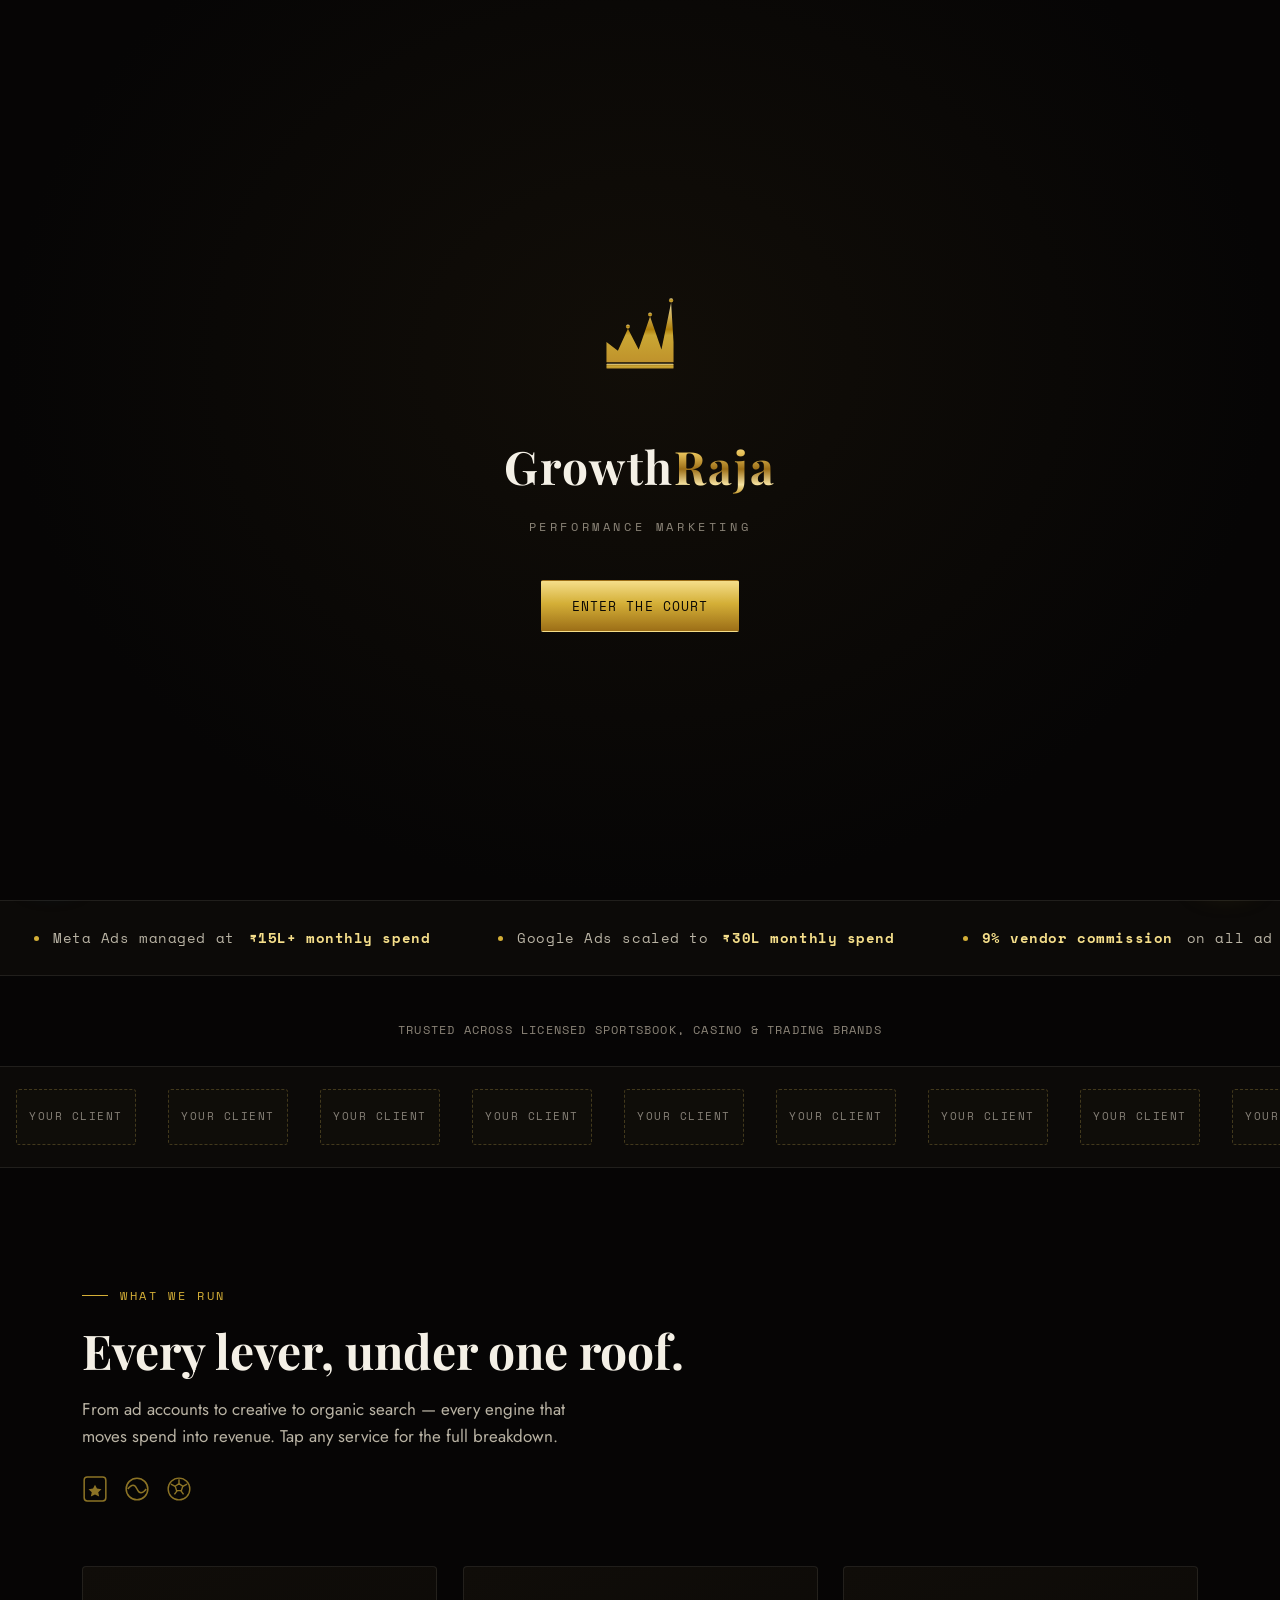
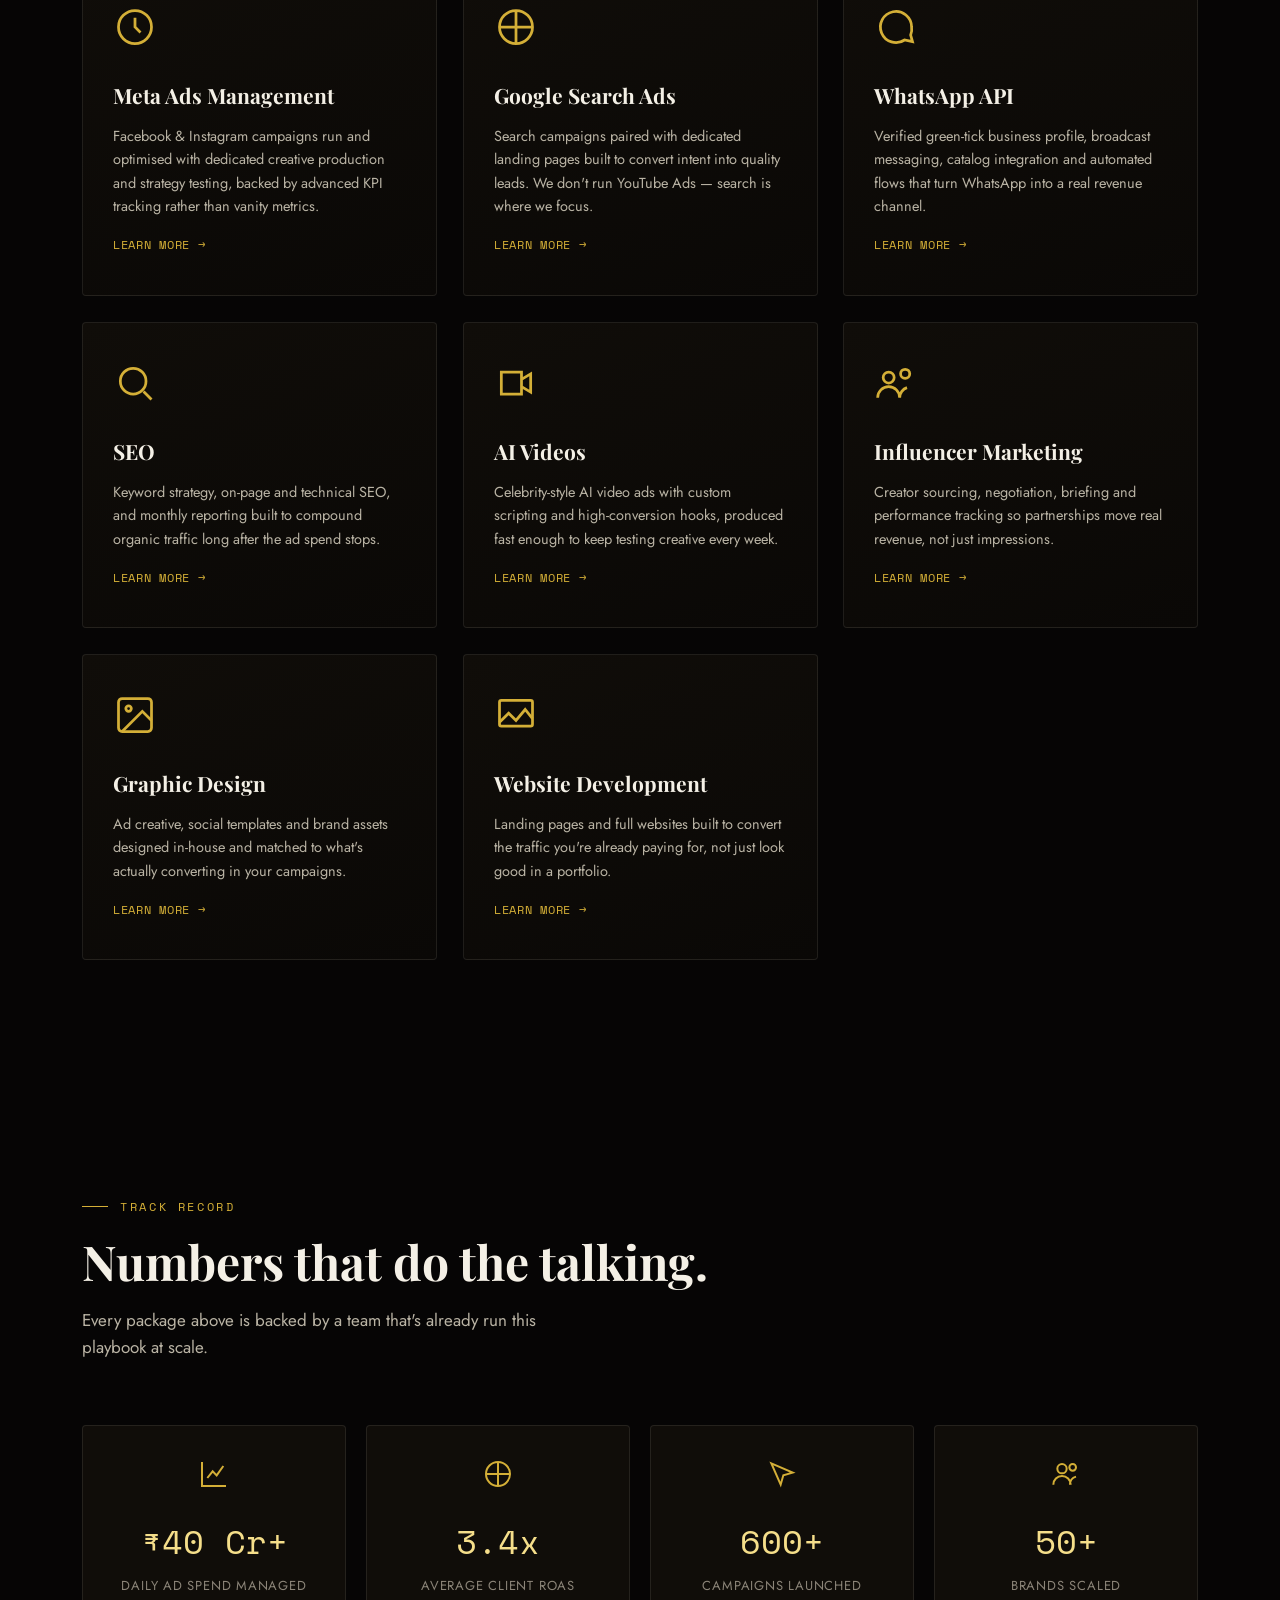
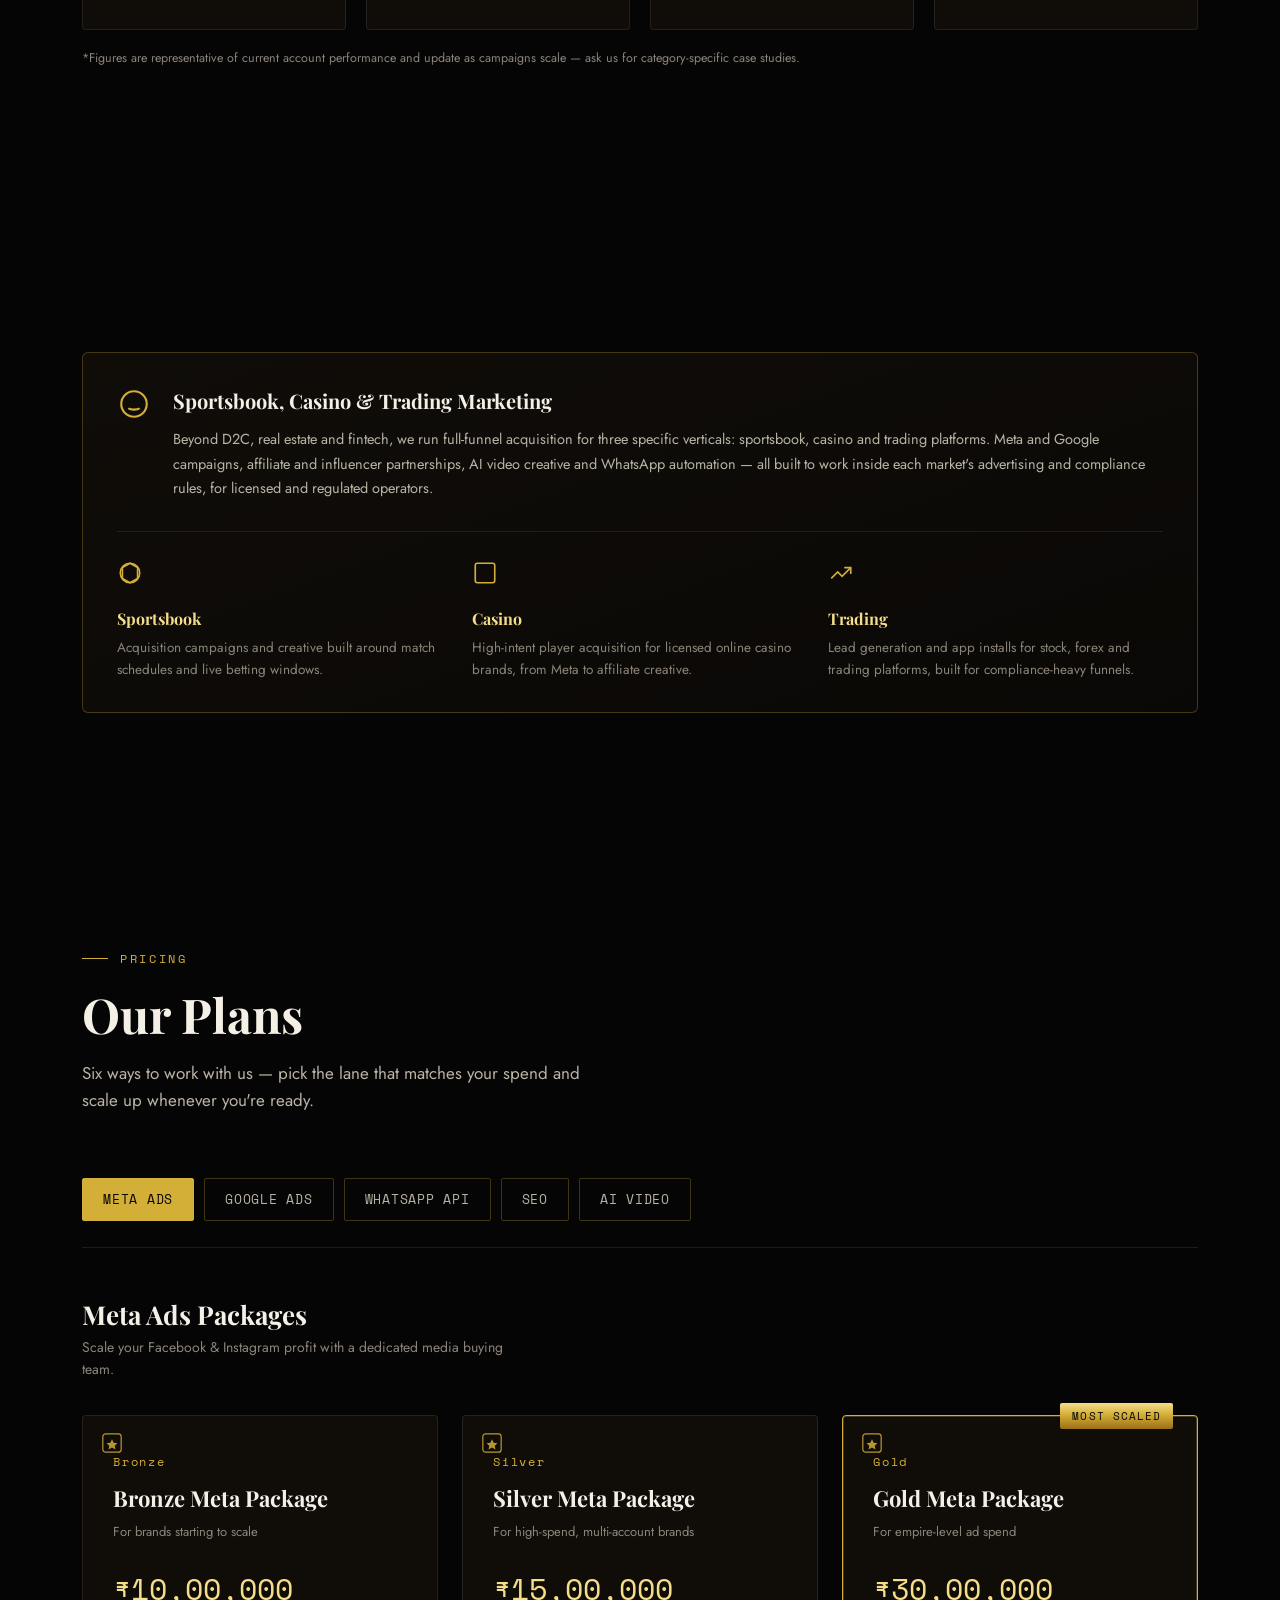
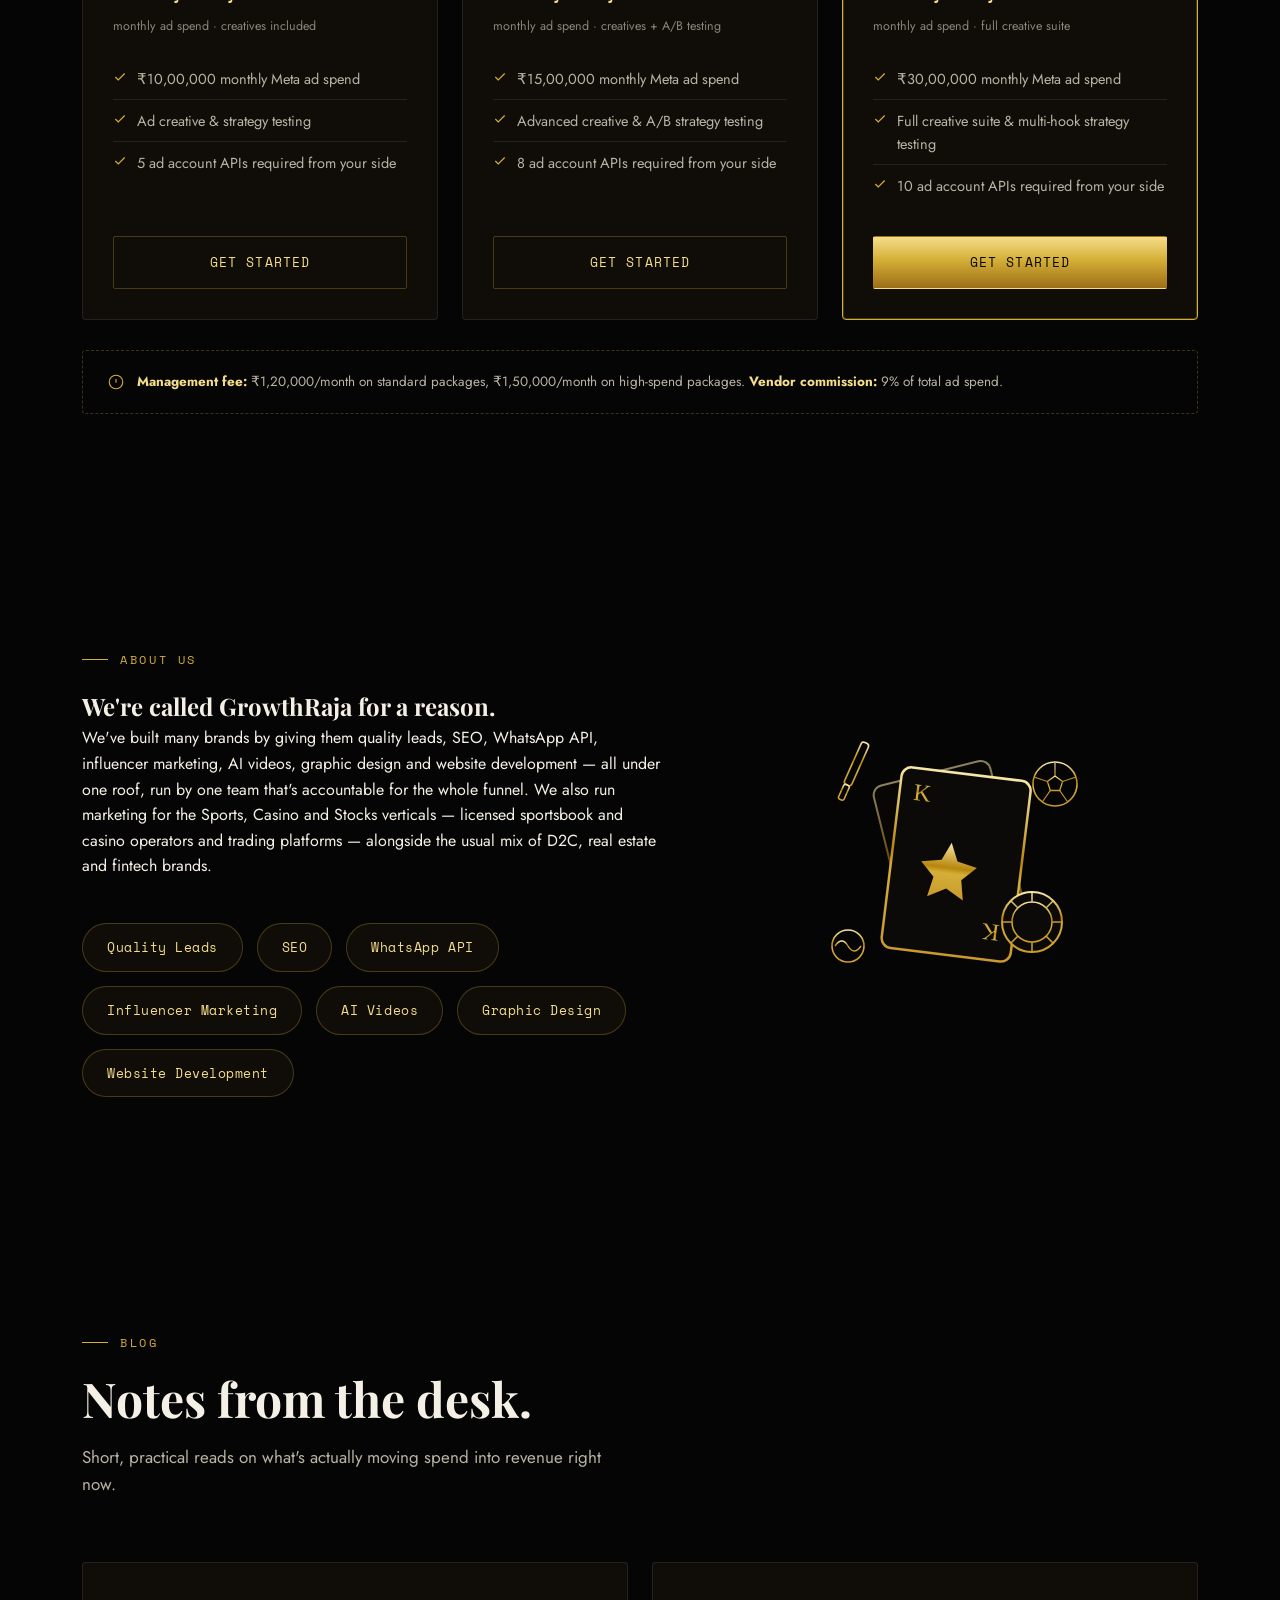
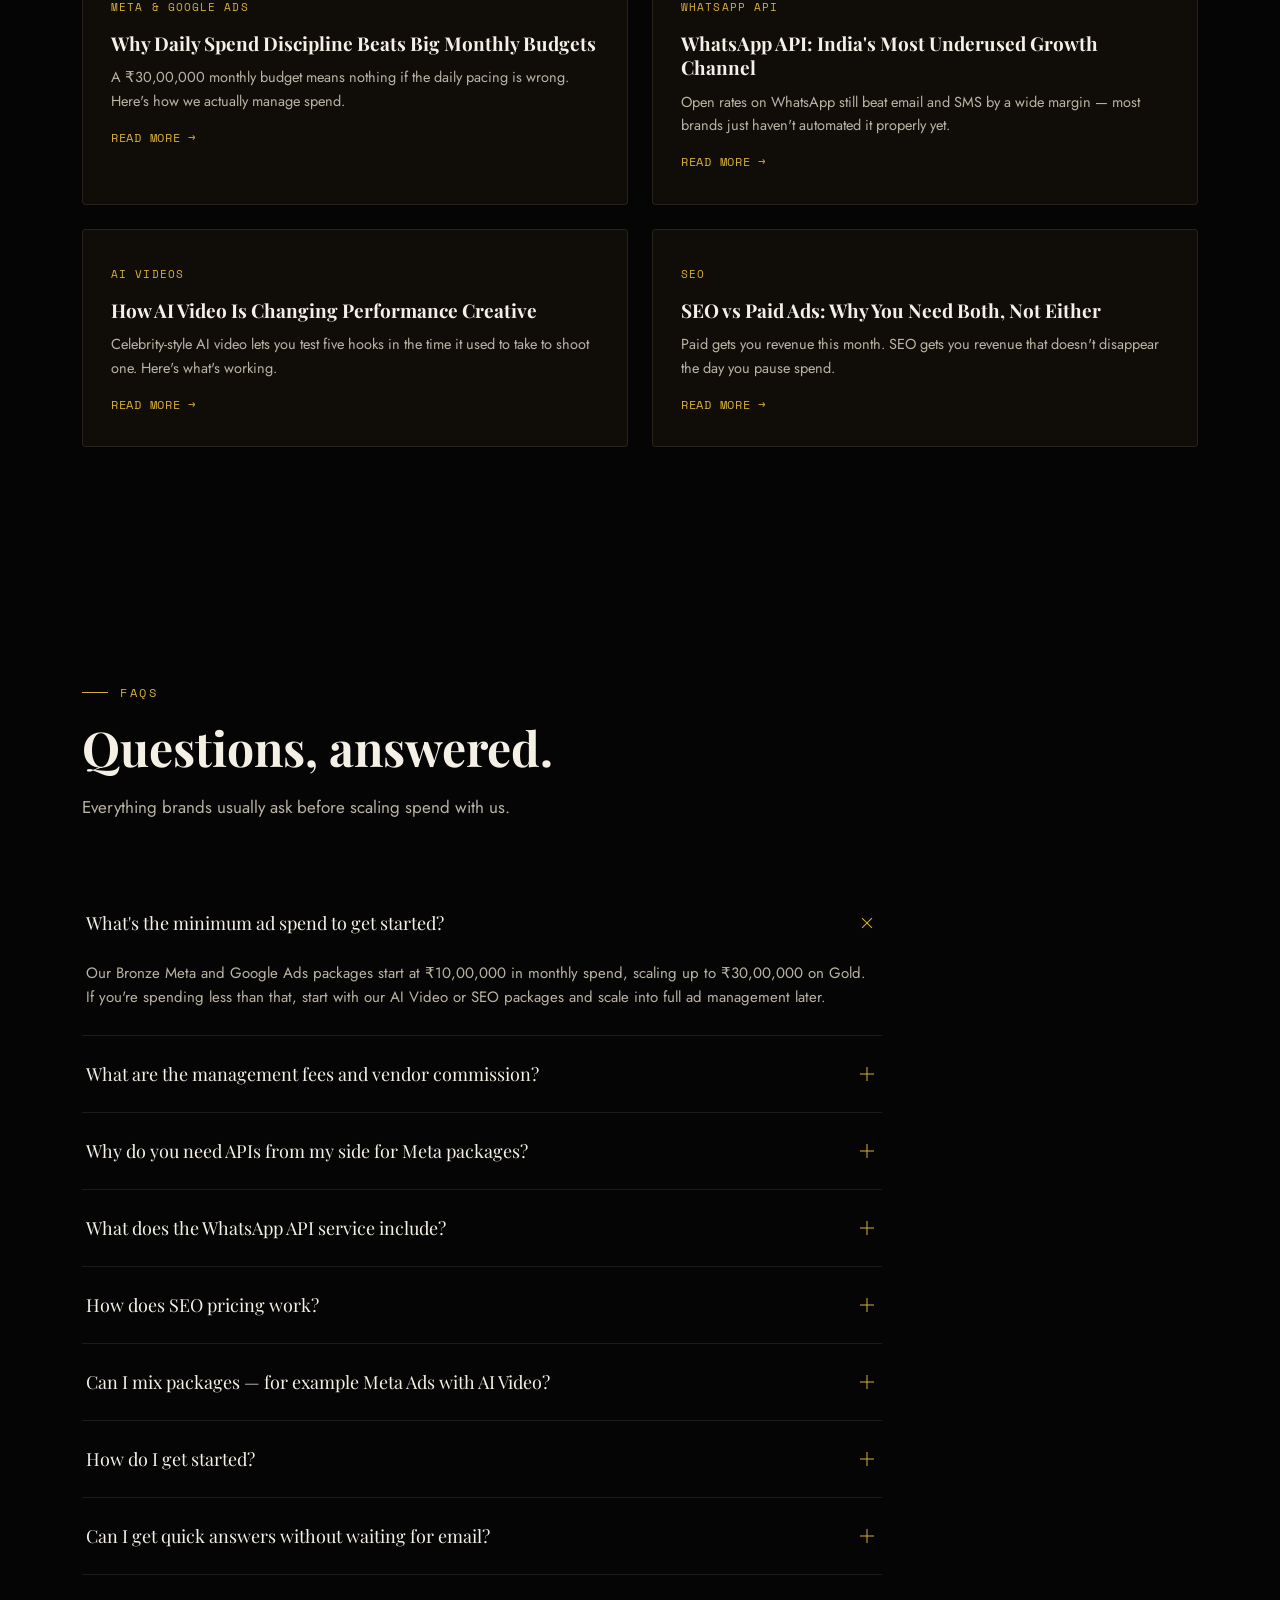
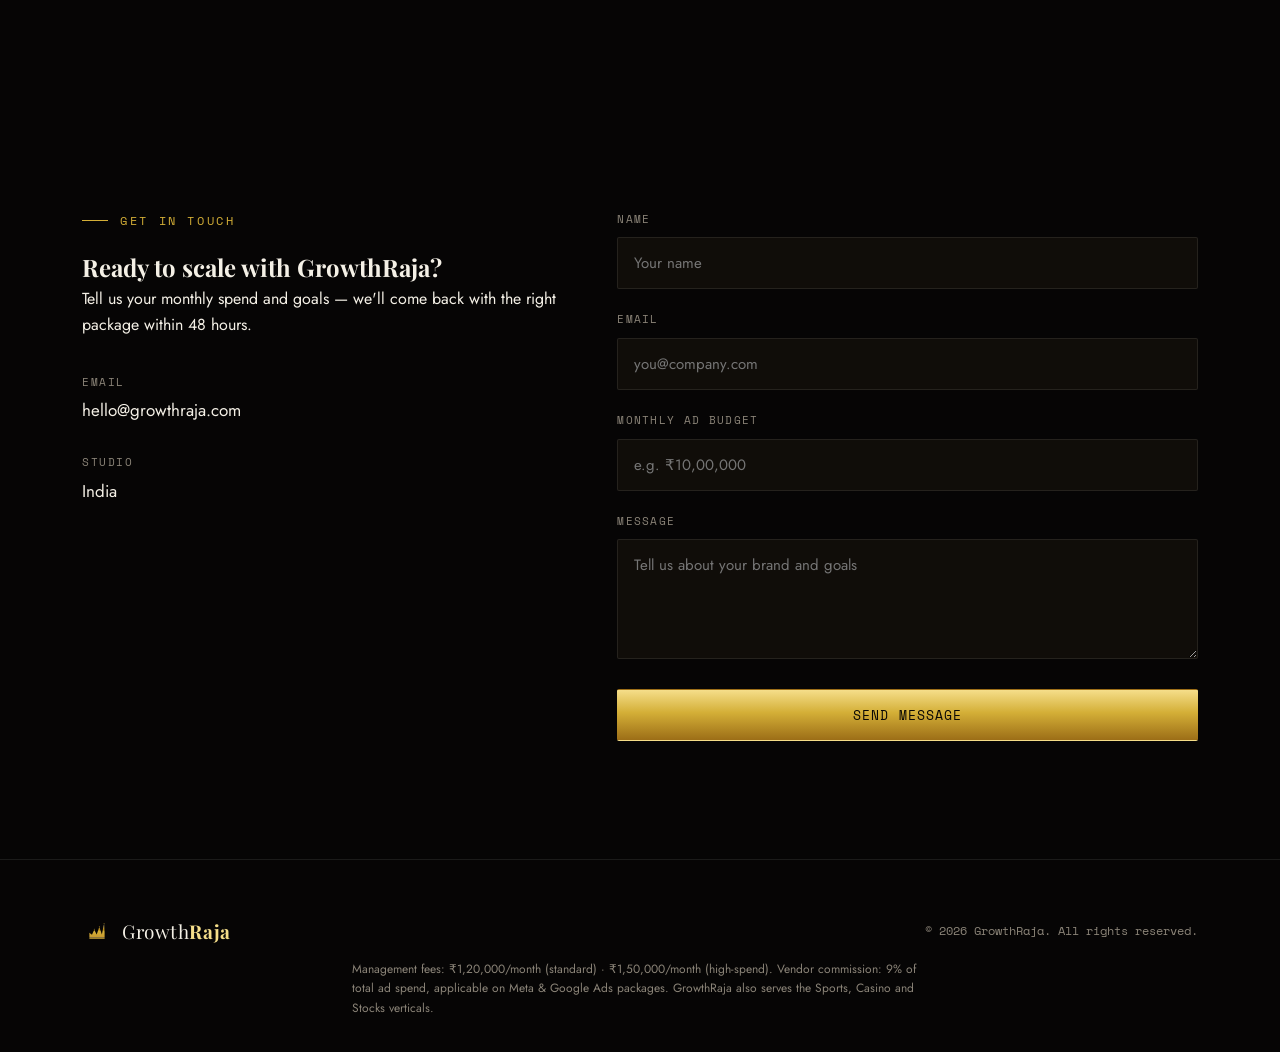
==== index.html @ 9c6a8aa7 "Add files via upload" ====
<!DOCTYPE html>
<html lang="en">
<head>
<meta charset="UTF-8">
<meta name="viewport" content="width=device-width, initial-scale=1.0">
<title>GrowthRaja — Performance Marketing for Sportsbook, Casino &amp; Trading Brands</title>
<meta name="description" content="GrowthRaja — Meta Ads, Google Ads, SEO, WhatsApp API, influencer marketing and AI video for sportsbook, casino and trading brands, built to scale spend into profit.">
<meta name="keywords" content="sportsbook marketing, casino marketing, trading platform marketing, iGaming marketing agency, Sports marketing, Casino marketing, Stocks marketing, Meta Ads, Google Ads, performance marketing agency">
<link rel="icon" href="logo.svg" type="image/svg+xml">
<link rel="stylesheet" href="style.css">
</head>
<body class="locked">

<!-- ============================ Entrance overlay ============================ -->
<div id="entrance" tabindex="-1">
  <svg class="ent-logo" viewBox="0 0 1260 1260" xmlns="http://www.w3.org/2000/svg">
    <defs>
      <linearGradient id="eGrad" x1="0%" y1="0%" x2="0%" y2="100%">
        <stop offset="0%" stop-color="#F7E7A6"/><stop offset="45%" stop-color="#B8860B"/>
        <stop offset="55%" stop-color="#D4AF37"/><stop offset="100%" stop-color="#C99A2E"/>
      </linearGradient>
    </defs>
    <g fill="url(#eGrad)" transform="translate(630 630) scale(1.28) translate(-630 -630)">
          <path d="M 380 840 L 380 690 L 465 755 L 540 590 L 620 745 L 705 500 L 790 745 L 862 395 L 880 690 L 880 840 Z"/>
          <rect x="380" y="852" width="500" height="36" rx="5"/>
          <circle cx="540" cy="575" r="15"/><circle cx="705" cy="485" r="15"/><circle cx="862" cy="380" r="16"/>
        </g>
  </svg>
  <h1>Growth<span class="gold-text">Raja</span></h1>
  <p class="ent-sub">Performance Marketing</p>
  <button id="enter-btn" class="btn btn-solid">Enter the Court</button>
</div>

<!-- ================================= Header ================================= -->
<header class="site-header">
  <div class="container nav-row">
    <a href="#top" class="brand">
      <svg viewBox="0 0 1260 1260" xmlns="http://www.w3.org/2000/svg" aria-hidden="true">
        <defs>
          <linearGradient id="navGrad" x1="0%" y1="0%" x2="0%" y2="100%">
            <stop offset="0%" stop-color="#F7E7A6"/><stop offset="45%" stop-color="#B8860B"/>
            <stop offset="55%" stop-color="#D4AF37"/><stop offset="100%" stop-color="#C99A2E"/>
          </linearGradient>
        </defs>
        <circle cx="630" cy="630" r="600" fill="none" stroke="url(#navGrad)" stroke-width="20"/>
        <g fill="url(#navGrad)" transform="translate(630 630) scale(1.28) translate(-630 -630)">
          <path d="M 380 840 L 380 690 L 465 755 L 540 590 L 620 745 L 705 500 L 790 745 L 862 395 L 880 690 L 880 840 Z"/>
          <rect x="380" y="852" width="500" height="36" rx="5"/>
          <circle cx="540" cy="575" r="15"/><circle cx="705" cy="485" r="15"/><circle cx="862" cy="380" r="16"/>
        </g>
      </svg>
      <span class="brand-text">Growth<b>Raja</b></span>
    </a>

    <nav id="navLinks" class="nav-links">
      <a href="#services">Services</a>
      <a href="#sportsbook">Sportsbook</a>
      <a href="#casino">Casino</a>
      <a href="#trading">Trading</a>
      <a href="#results">Results</a>
      <a href="#plans">Our Plans</a>
      <a href="#about">About</a>
      <a href="blog.html">Blog</a>
      <a href="#faqs">FAQs</a>
      <a href="#contact" class="btn">Get In Touch</a>
    </nav>

    <button id="navToggle" class="nav-toggle" aria-label="Toggle menu" aria-expanded="false">
      <span></span><span></span><span></span>
    </button>
  </div>
</header>

<main id="top">

  <!-- ================================== Hero ================================== -->
  <section class="hero">
    <div class="hero-deco" aria-hidden="true">
      <svg class="deco-icon d1" viewBox="0 0 60 84" fill="none" stroke="currentColor" stroke-width="1.4">
        <rect x="1" y="1" width="58" height="82" rx="6"/>
        <text x="9" y="20" font-family="Georgia, serif" font-size="14" fill="currentColor" stroke="none">K</text>
        <path d="M30 34 L34 42 L42 44 L36 50 L38 58 L30 54 L22 58 L24 50 L18 44 L26 42 Z" fill="currentColor" stroke="none"/>
        <text x="42" y="78" font-family="Georgia, serif" font-size="14" fill="currentColor" stroke="none" transform="rotate(180 46 71)">K</text>
      </svg>
      <svg class="deco-icon d2" viewBox="0 0 60 60" fill="none" stroke="currentColor" stroke-width="1.4">
        <circle cx="30" cy="30" r="27"/>
        <circle cx="30" cy="30" r="19"/>
        <path d="M30 3v8M30 49v8M57 30h-8M11 30H3M49.4 10.6l-5.6 5.6M16.2 43.8l-5.6 5.6M49.4 49.4l-5.6-5.6M16.2 16.2l-5.6-5.6"/>
      </svg>
      <svg class="deco-icon d3" viewBox="0 0 40 40" fill="none" stroke="currentColor" stroke-width="1.4">
        <circle cx="20" cy="20" r="17"/>
        <path d="M20 12l6.9 5-2.6 8h-8.6l-2.6-8z"/>
        <path d="M20 12V4M26.9 17l7.4-3.8M23.3 25l4.6 6.7M16.7 25l-4.6 6.7M13.1 17l-7.4-3.8"/>
      </svg>
      <svg class="deco-icon d4" viewBox="0 0 70 40" fill="none" stroke="currentColor" stroke-width="1.4">
        <path d="M6 34C20 10 40 6 62 8" stroke-linecap="round"/>
        <rect x="55" y="3" width="8" height="10" rx="2" transform="rotate(25 59 8)"/>
        <circle cx="10" cy="33" r="4"/>
      </svg>
      <svg class="deco-icon d5" viewBox="0 0 60 84" fill="none" stroke="currentColor" stroke-width="1.4">
        <rect x="1" y="1" width="58" height="82" rx="6" transform="rotate(-8 30 42)"/>
        <path d="M30 30 L34 38 L42 40 L36 46 L38 54 L30 50 L22 54 L24 46 L18 40 L26 38 Z" fill="currentColor" stroke="none" transform="rotate(-8 30 42)"/>
      </svg>
    </div>
    <div class="container hero-grid">
      <div>
        <p class="eyebrow">Performance Marketing Agency</p>
        <h1>Turn ad spend into an <span class="gold-text">empire.</span></h1>
        <p class="lede">GrowthRaja runs Meta and Google Ads at serious budgets with dedicated creative and strategy testing, backs every campaign with advanced KPIs, and delivers quality leads that increase revenue dramatically.</p>
        <div class="hero-cta">
          <a href="#plans" class="btn btn-solid">See Our Plans</a>
          <a href="#contact" class="btn">Talk To Us</a>
        </div>
        <div class="hero-stats">
          <div class="stat"><b>₹40 Cr+</b><span>Daily Spend Managed</span></div>
          <div class="stat"><b>9%</b><span>Vendor Commission</span></div>
          <div class="stat"><b>48h</b><span>Reply Guarantee</span></div>
        </div>
      </div>
      <div class="hero-emblem">
        <svg viewBox="0 0 1260 1260" xmlns="http://www.w3.org/2000/svg" aria-hidden="true">
          <defs>
            <linearGradient id="heroGrad" x1="0%" y1="0%" x2="0%" y2="100%">
              <stop offset="0%" stop-color="#F7E7A6"/><stop offset="45%" stop-color="#B8860B"/>
              <stop offset="55%" stop-color="#D4AF37"/><stop offset="100%" stop-color="#C99A2E"/>
            </linearGradient>
          </defs>
          <circle cx="630" cy="630" r="600" fill="none" stroke="url(#heroGrad)" stroke-width="8"/>
          <circle cx="630" cy="630" r="500" fill="none" stroke="url(#heroGrad)" stroke-width="2" opacity=".5"/>
        </svg>
        <div class="crown-fixed">
          <svg viewBox="0 0 260 170" xmlns="http://www.w3.org/2000/svg" aria-hidden="true">
            <defs>
              <linearGradient id="crownFixed" x1="0%" y1="0%" x2="0%" y2="100%">
                <stop offset="0%" stop-color="#F7E7A6"/><stop offset="45%" stop-color="#B8860B"/>
                <stop offset="55%" stop-color="#D4AF37"/><stop offset="100%" stop-color="#C99A2E"/>
              </linearGradient>
            </defs>
            <g fill="url(#crownFixed)" transform="translate(630 630) scale(1.28) translate(-630 -630)">
          <path d="M 380 840 L 380 690 L 465 755 L 540 590 L 620 745 L 705 500 L 790 745 L 862 395 L 880 690 L 880 840 Z"/>
          <rect x="380" y="852" width="500" height="36" rx="5"/>
          <circle cx="540" cy="575" r="15"/><circle cx="705" cy="485" r="15"/><circle cx="862" cy="380" r="16"/>
        </g>
          </svg>
        </div>
      </div>
    </div>
  </section>

  <!-- ================================= Ticker ================================= -->
  <div class="ticker-wrap">
    <div class="ticker" id="tickerTrack">
      <span class="ticker-item"><span class="dot"></span>Meta Ads managed at <b>₹15L+ monthly spend</b></span>
      <span class="ticker-item"><span class="dot"></span>Google Ads scaled to <b>₹30L monthly spend</b></span>
      <span class="ticker-item"><span class="dot"></span><b>9% vendor commission</b> on all ad spend</span>
      <span class="ticker-item"><span class="dot"></span><b>WhatsApp API</b> flows that sell while you sleep</span>
      <span class="ticker-item"><span class="dot"></span><b>SEO</b> that puts you on page one</span>
      <span class="ticker-item"><span class="dot"></span>Celebrity <b>AI video</b> from ₹5,000</span>
      <span class="ticker-item"><span class="dot"></span>Trusted for <b>Sports, Casino &amp; Stocks</b> marketing</span>
      <span class="ticker-item"><span class="dot"></span><b>Websites &amp; graphic design</b>, built in-house</span>
    </div>
  </div>

  <!-- =========================== Partner Marquee =========================== -->
  <section class="partner-marquee-wrap">
    <div class="container">
      <p class="partner-marquee-label">Trusted across licensed Sportsbook, Casino &amp; Trading brands</p>
    </div>
    <div class="partner-marquee">
      <div class="partner-track" id="partnerTrack">
        <!-- Replace each chip below with your own client logo:
             <span class="partner-chip"><img src="client-logo.webp" alt="Client" loading="lazy" width="91" height="91"></span> -->
        <span class="partner-chip placeholder">Your client</span>
        <span class="partner-chip placeholder">Your client</span>
        <span class="partner-chip placeholder">Your client</span>
        <span class="partner-chip placeholder">Your client</span>
        <span class="partner-chip placeholder">Your client</span>
        <span class="partner-chip placeholder">Your client</span>
        <span class="partner-chip placeholder">Your client</span>
        <span class="partner-chip placeholder">Your client</span>
      </div>
    </div>
  </section>

  <!-- ================================ Services ================================ -->
  <section class="section" id="services">
    <div class="container">
      <div class="section-head reveal">
        <p class="eyebrow">What We Run</p>
        <h2>Every lever, under one roof.</h2>
        <p class="sub">From ad accounts to creative to organic search — every engine that moves spend into revenue. Tap any service for the full breakdown.</p>
        <div class="deco-strip" aria-hidden="true">
          <svg viewBox="0 0 24 24" fill="none" stroke="currentColor" stroke-width="1.4"><rect x="2" y="1" width="20" height="22" rx="3"/><path d="M12 8l1.8 3.6L18 12.2l-3 2.7.8 4.1L12 17l-3.8 2 .8-4.1-3-2.7 4.2-.6z" fill="currentColor" stroke="none"/></svg>
          <svg viewBox="0 0 24 24" fill="none" stroke="currentColor" stroke-width="1.4"><circle cx="12" cy="12" r="10"/><path d="M3.5 12Q9 5 12 12t8.5 0"/></svg>
          <svg viewBox="0 0 24 24" fill="none" stroke="currentColor" stroke-width="1.3"><circle cx="12" cy="12" r="10"/><path d="M12 7l3.5 2.5-1.3 4H9.8l-1.3-4z"/><path d="M12 7V3M15.5 9.5l4-2M13.7 13.5l2.5 3.5M10.3 13.5l-2.5 3.5M8.5 9.5l-4-2"/></svg>
        </div>
      </div>

      <div class="card-stack">
        <a href="meta-ads.html" class="pcard reveal">
          <svg class="icon" viewBox="0 0 24 24" fill="none" stroke="currentColor" stroke-width="1.5"><circle cx="12" cy="12" r="9"/><path d="M12 7v5l3 3"/></svg>
          <h3>Meta Ads Management</h3>
          <p>Facebook &amp; Instagram campaigns run and optimised with dedicated creative production and strategy testing, backed by advanced KPI tracking rather than vanity metrics.</p>
          <span class="card-link">Learn more →</span>
        </a>
        <a href="google-ads.html" class="pcard reveal">
          <svg class="icon" viewBox="0 0 24 24" fill="none" stroke="currentColor" stroke-width="1.5"><path d="M12 3v18M3 12h18"/><circle cx="12" cy="12" r="9"/></svg>
          <h3>Google Search Ads</h3>
          <p>Search campaigns paired with dedicated landing pages built to convert intent into quality leads. We don't run YouTube Ads — search is where we focus.</p>
          <span class="card-link">Learn more →</span>
        </a>
        <a href="whatsapp-api.html" class="pcard reveal">
          <svg class="icon" viewBox="0 0 24 24" fill="none" stroke="currentColor" stroke-width="1.5"><path d="M20.5 12a8.5 8.5 0 10-3.8 7.1L21 20l-1-3.6A8.46 8.46 0 0020.5 12z"/></svg>
          <h3>WhatsApp API</h3>
          <p>Verified green-tick business profile, broadcast messaging, catalog integration and automated flows that turn WhatsApp into a real revenue channel.</p>
          <span class="card-link">Learn more →</span>
        </a>
        <a href="seo.html" class="pcard reveal">
          <svg class="icon" viewBox="0 0 24 24" fill="none" stroke="currentColor" stroke-width="1.5"><circle cx="11" cy="11" r="7"/><path d="M21 21l-4.35-4.35"/></svg>
          <h3>SEO</h3>
          <p>Keyword strategy, on-page and technical SEO, and monthly reporting built to compound organic traffic long after the ad spend stops.</p>
          <span class="card-link">Learn more →</span>
        </a>
        <a href="ai-videos.html" class="pcard reveal">
          <svg class="icon" viewBox="0 0 24 24" fill="none" stroke="currentColor" stroke-width="1.5"><path d="M15 10l5-3v10l-5-3M4 6h11v12H4z"/></svg>
          <h3>AI Videos</h3>
          <p>Celebrity-style AI video ads with custom scripting and high-conversion hooks, produced fast enough to keep testing creative every week.</p>
          <span class="card-link">Learn more →</span>
        </a>
        <a href="influencer-marketing.html" class="pcard reveal">
          <svg class="icon" viewBox="0 0 24 24" fill="none" stroke="currentColor" stroke-width="1.5"><circle cx="8" cy="9" r="3"/><circle cx="17" cy="7" r="2.5"/><path d="M2 20c0-3.3 2.7-6 6-6s6 2.7 6 6M14 20c0-2.6 1.8-4.8 4-5.5"/></svg>
          <h3>Influencer Marketing</h3>
          <p>Creator sourcing, negotiation, briefing and performance tracking so partnerships move real revenue, not just impressions.</p>
          <span class="card-link">Learn more →</span>
        </a>
        <a href="graphic-design.html" class="pcard reveal">
          <svg class="icon" viewBox="0 0 24 24" fill="none" stroke="currentColor" stroke-width="1.5"><rect x="3" y="3" width="18" height="18" rx="2"/><circle cx="8.5" cy="8.5" r="1.5"/><path d="M21 15l-5-5L5 21"/></svg>
          <h3>Graphic Design</h3>
          <p>Ad creative, social templates and brand assets designed in-house and matched to what's actually converting in your campaigns.</p>
          <span class="card-link">Learn more →</span>
        </a>
        <a href="website-development.html" class="pcard reveal">
          <svg class="icon" viewBox="0 0 24 24" fill="none" stroke="currentColor" stroke-width="1.5"><rect x="3" y="4" width="18" height="14" rx="1"/><path d="M3 16l5-5 4 4 5-6 4 5"/></svg>
          <h3>Website Development</h3>
          <p>Landing pages and full websites built to convert the traffic you're already paying for, not just look good in a portfolio.</p>
          <span class="card-link">Learn more →</span>
        </a>
      </div>
    </div>
  </section>

  <!-- ================================= Results ================================= -->
  <section class="section" id="results">
    <div class="container">
      <div class="section-head reveal">
        <p class="eyebrow">Track Record</p>
        <h2>Numbers that do the talking.</h2>
        <p class="sub">Every package above is backed by a team that's already run this playbook at scale.</p>
      </div>

      <div class="metric-grid">
        <div class="metric-card reveal">
          <svg class="icon" viewBox="0 0 24 24" fill="none" stroke="currentColor" stroke-width="1.5"><path d="M3 3v18h18M7 15l4-5 3 3 5-7"/></svg>
          <div class="metric-num">₹40 Cr+</div>
          <div class="metric-label">Daily Ad Spend Managed</div>
        </div>
        <div class="metric-card reveal">
          <svg class="icon" viewBox="0 0 24 24" fill="none" stroke="currentColor" stroke-width="1.5"><path d="M12 3v18M3 12h18"/><circle cx="12" cy="12" r="9"/></svg>
          <div class="metric-num">3.4x</div>
          <div class="metric-label">Average Client ROAS</div>
        </div>
        <div class="metric-card reveal">
          <svg class="icon" viewBox="0 0 24 24" fill="none" stroke="currentColor" stroke-width="1.5"><path d="M4 4l7 16 2-7 7-2-16-7z"/></svg>
          <div class="metric-num">600+</div>
          <div class="metric-label">Campaigns Launched</div>
        </div>
        <div class="metric-card reveal">
          <svg class="icon" viewBox="0 0 24 24" fill="none" stroke="currentColor" stroke-width="1.5"><circle cx="9" cy="8" r="3.5"/><circle cx="17" cy="7" r="2.5"/><path d="M2.5 20c0-3.6 2.9-6.5 6.5-6.5S15.5 16.4 15.5 20M15 20c0-2.8 1.9-5.2 4.5-6"/></svg>
          <div class="metric-num">50+</div>
          <div class="metric-label">Brands Scaled</div>
        </div>
      </div>
      <p class="metric-note reveal">*Figures are representative of current account performance and update as campaigns scale — ask us for category-specific case studies.</p>
    </div>
  </section>

  <!-- =========================== Verticals Banner =========================== -->
  <section class="section" id="verticals">
    <div class="container">
      <div class="gaming-callout reveal">
        <div class="gaming-callout-head">
          <svg class="icon" viewBox="0 0 24 24" fill="none" stroke="currentColor" stroke-width="1.5"><circle cx="12" cy="12" r="9"/><path d="M9 9h.01M15 9h.01M8 15c1.5 1.3 6.5 1.3 8 0"/></svg>
          <div>
            <h3>Sportsbook, Casino &amp; Trading Marketing</h3>
            <p>Beyond D2C, real estate and fintech, we run full-funnel acquisition for three specific verticals: sportsbook, casino and trading platforms. Meta and Google campaigns, affiliate and influencer partnerships, AI video creative and WhatsApp automation — all built to work inside each market's advertising and compliance rules, for licensed and regulated operators.</p>
          </div>
        </div>
        <div class="gaming-subgrid">
          <div class="gaming-sub" id="sportsbook">
            <svg viewBox="0 0 24 24" fill="none" stroke="currentColor" stroke-width="1.5"><circle cx="12" cy="12" r="9"/><path d="M12 3l7 4v10l-7 4-7-4V7z"/></svg>
            <h4>Sportsbook</h4>
            <p>Acquisition campaigns and creative built around match schedules and live betting windows.</p>
          </div>
          <div class="gaming-sub" id="casino">
            <svg viewBox="0 0 24 24" fill="none" stroke="currentColor" stroke-width="1.5"><rect x="3" y="3" width="18" height="18" rx="2"/><path d="M8 8h.01M16 8h.01M8 16h.01M16 16h.01M12 12h.01"/></svg>
            <h4>Casino</h4>
            <p>High-intent player acquisition for licensed online casino brands, from Meta to affiliate creative.</p>
          </div>
          <div class="gaming-sub" id="trading">
            <svg viewBox="0 0 24 24" fill="none" stroke="currentColor" stroke-width="1.5"><path d="M3 17l6-6 4 4 8-8"/><path d="M15 7h6v6"/></svg>
            <h4>Trading</h4>
            <p>Lead generation and app installs for stock, forex and trading platforms, built for compliance-heavy funnels.</p>
          </div>
        </div>
      </div>
    </div>
  </section>

  <!-- ================================ Our Plans ================================ -->
  <section class="section" id="plans">
    <div class="container">
      <div class="section-head reveal">
        <p class="eyebrow">Pricing</p>
        <h2>Our Plans</h2>
        <p class="sub">Six ways to work with us — pick the lane that matches your spend and scale up whenever you're ready.</p>
      </div>

      <div class="plans-tabs" role="tablist" id="planTabs">
        <button class="plan-tab active" data-target="plan-meta">Meta Ads</button>
        <button class="plan-tab" data-target="plan-google">Google Ads</button>
        <button class="plan-tab" data-target="plan-whatsapp">WhatsApp API</button>
        <button class="plan-tab" data-target="plan-seo">SEO</button>
        <button class="plan-tab" data-target="plan-ai">AI Video</button>
      </div>

      <!-- Meta Ads -->
      <div class="plan-group active" id="plan-meta">
        <div class="plan-group-head">
          <div>
            <h3>Meta Ads Packages</h3>
            <p>Scale your Facebook &amp; Instagram profit with a dedicated media buying team.</p>
          </div>
        </div>
        <div class="plan-grid">
          <div class="plan-card">
            <svg class="card-corner-mark" viewBox="0 0 24 24" fill="none" stroke="currentColor" stroke-width="1.3"><rect x="2" y="2" width="20" height="20" rx="3"/><path d="M12 8l1.8 3.6L18 12.2l-3 2.7.8 4.1L12 17l-3.8 2 .8-4.1-3-2.7 4.2-.6z" fill="currentColor" stroke="none"/></svg>
            <div class="plan-num">Bronze</div>
            <h4>Bronze Meta Package</h4>
            <div class="tier">For brands starting to scale</div>
            <div class="plan-price"><div class="amt">₹10,00,000</div><div class="per">monthly ad spend · creatives included</div></div>
            <ul class="plan-feats">
              <li><svg viewBox="0 0 24 24" fill="none" stroke="currentColor" stroke-width="2"><path d="M20 6L9 17l-5-5"/></svg>₹10,00,000 monthly Meta ad spend</li>
              <li><svg viewBox="0 0 24 24" fill="none" stroke="currentColor" stroke-width="2"><path d="M20 6L9 17l-5-5"/></svg>Ad creative &amp; strategy testing</li>
              <li><svg viewBox="0 0 24 24" fill="none" stroke="currentColor" stroke-width="2"><path d="M20 6L9 17l-5-5"/></svg>5 ad account APIs required from your side</li>
            </ul>
            <a href="#contact" class="btn btn-block">Get Started</a>
          </div>
          <div class="plan-card">
            <svg class="card-corner-mark" viewBox="0 0 24 24" fill="none" stroke="currentColor" stroke-width="1.3"><rect x="2" y="2" width="20" height="20" rx="3"/><path d="M12 8l1.8 3.6L18 12.2l-3 2.7.8 4.1L12 17l-3.8 2 .8-4.1-3-2.7 4.2-.6z" fill="currentColor" stroke="none"/></svg>
            <div class="plan-num">Silver</div>
            <h4>Silver Meta Package</h4>
            <div class="tier">For high-spend, multi-account brands</div>
            <div class="plan-price"><div class="amt">₹15,00,000</div><div class="per">monthly ad spend · creatives + A/B testing</div></div>
            <ul class="plan-feats">
              <li><svg viewBox="0 0 24 24" fill="none" stroke="currentColor" stroke-width="2"><path d="M20 6L9 17l-5-5"/></svg>₹15,00,000 monthly Meta ad spend</li>
              <li><svg viewBox="0 0 24 24" fill="none" stroke="currentColor" stroke-width="2"><path d="M20 6L9 17l-5-5"/></svg>Advanced creative &amp; A/B strategy testing</li>
              <li><svg viewBox="0 0 24 24" fill="none" stroke="currentColor" stroke-width="2"><path d="M20 6L9 17l-5-5"/></svg>8 ad account APIs required from your side</li>
            </ul>
            <a href="#contact" class="btn btn-block">Get Started</a>
          </div>
          <div class="plan-card featured">
            <svg class="card-corner-mark" viewBox="0 0 24 24" fill="none" stroke="currentColor" stroke-width="1.3"><rect x="2" y="2" width="20" height="20" rx="3"/><path d="M12 8l1.8 3.6L18 12.2l-3 2.7.8 4.1L12 17l-3.8 2 .8-4.1-3-2.7 4.2-.6z" fill="currentColor" stroke="none"/></svg>
            <div class="badge">Most Scaled</div>
            <div class="plan-num">Gold</div>
            <h4>Gold Meta Package</h4>
            <div class="tier">For empire-level ad spend</div>
            <div class="plan-price"><div class="amt">₹30,00,000</div><div class="per">monthly ad spend · full creative suite</div></div>
            <ul class="plan-feats">
              <li><svg viewBox="0 0 24 24" fill="none" stroke="currentColor" stroke-width="2"><path d="M20 6L9 17l-5-5"/></svg>₹30,00,000 monthly Meta ad spend</li>
              <li><svg viewBox="0 0 24 24" fill="none" stroke="currentColor" stroke-width="2"><path d="M20 6L9 17l-5-5"/></svg>Full creative suite &amp; multi-hook strategy testing</li>
              <li><svg viewBox="0 0 24 24" fill="none" stroke="currentColor" stroke-width="2"><path d="M20 6L9 17l-5-5"/></svg>10 ad account APIs required from your side</li>
            </ul>
            <a href="#contact" class="btn btn-solid btn-block">Get Started</a>
          </div>
        </div>
        <div class="plan-note">
          <svg viewBox="0 0 24 24" fill="none" stroke="currentColor" stroke-width="1.5"><circle cx="12" cy="12" r="9"/><path d="M12 8v5M12 16h.01"/></svg>
          <p><b>Management fee:</b> ₹1,20,000/month on standard packages, ₹1,50,000/month on high-spend packages. <b>Vendor commission:</b> 9% of total ad spend.</p>
        </div>
      </div>

      <!-- Google Ads -->
      <div class="plan-group" id="plan-google">
        <div class="plan-group-head">
          <div>
            <h3>Google Ads Packages</h3>
            <p>Scale your search profit with dedicated landing pages built in.</p>
          </div>
        </div>
        <div class="plan-grid">
          <div class="plan-card">
            <svg class="card-corner-mark" viewBox="0 0 24 24" fill="none" stroke="currentColor" stroke-width="1.3"><rect x="2" y="2" width="20" height="20" rx="3"/><path d="M12 8l1.8 3.6L18 12.2l-3 2.7.8 4.1L12 17l-3.8 2 .8-4.1-3-2.7 4.2-.6z" fill="currentColor" stroke="none"/></svg>
            <div class="plan-num">Bronze</div>
            <h4>Bronze Google Ads</h4>
            <div class="tier">Entry point for search advertising</div>
            <div class="plan-price"><div class="amt">₹10,00,000</div><div class="per">monthly ad spend · creatives included</div></div>
            <ul class="plan-feats">
              <li><svg viewBox="0 0 24 24" fill="none" stroke="currentColor" stroke-width="2"><path d="M20 6L9 17l-5-5"/></svg>₹10,00,000 monthly ad spend</li>
              <li><svg viewBox="0 0 24 24" fill="none" stroke="currentColor" stroke-width="2"><path d="M20 6L9 17l-5-5"/></svg>Ad creative &amp; strategy testing</li>
              <li><svg viewBox="0 0 24 24" fill="none" stroke="currentColor" stroke-width="2"><path d="M20 6L9 17l-5-5"/></svg>1 landing page included</li>
            </ul>
            <a href="#contact" class="btn btn-block">Get Started</a>
          </div>
          <div class="plan-card">
            <svg class="card-corner-mark" viewBox="0 0 24 24" fill="none" stroke="currentColor" stroke-width="1.3"><rect x="2" y="2" width="20" height="20" rx="3"/><path d="M12 8l1.8 3.6L18 12.2l-3 2.7.8 4.1L12 17l-3.8 2 .8-4.1-3-2.7 4.2-.6z" fill="currentColor" stroke="none"/></svg>
            <div class="plan-num">Silver</div>
            <h4>Silver Google Ads</h4>
            <div class="tier">For teams scaling search spend</div>
            <div class="plan-price"><div class="amt">₹15,00,000</div><div class="per">monthly ad spend · creatives + A/B testing</div></div>
            <ul class="plan-feats">
              <li><svg viewBox="0 0 24 24" fill="none" stroke="currentColor" stroke-width="2"><path d="M20 6L9 17l-5-5"/></svg>₹15,00,000 monthly ad spend</li>
              <li><svg viewBox="0 0 24 24" fill="none" stroke="currentColor" stroke-width="2"><path d="M20 6L9 17l-5-5"/></svg>Advanced creative &amp; A/B strategy testing</li>
              <li><svg viewBox="0 0 24 24" fill="none" stroke="currentColor" stroke-width="2"><path d="M20 6L9 17l-5-5"/></svg>2 landing pages included</li>
            </ul>
            <a href="#contact" class="btn btn-block">Get Started</a>
          </div>
          <div class="plan-card featured">
            <svg class="card-corner-mark" viewBox="0 0 24 24" fill="none" stroke="currentColor" stroke-width="1.3"><rect x="2" y="2" width="20" height="20" rx="3"/><path d="M12 8l1.8 3.6L18 12.2l-3 2.7.8 4.1L12 17l-3.8 2 .8-4.1-3-2.7 4.2-.6z" fill="currentColor" stroke="none"/></svg>
            <div class="badge">Best For Scale</div>
            <div class="plan-num">Gold</div>
            <h4>Gold Google Ads</h4>
            <div class="tier">For high-spend national campaigns</div>
            <div class="plan-price"><div class="amt">₹30,00,000</div><div class="per">monthly ad spend · full creative suite</div></div>
            <ul class="plan-feats">
              <li><svg viewBox="0 0 24 24" fill="none" stroke="currentColor" stroke-width="2"><path d="M20 6L9 17l-5-5"/></svg>₹30,00,000 monthly ad spend</li>
              <li><svg viewBox="0 0 24 24" fill="none" stroke="currentColor" stroke-width="2"><path d="M20 6L9 17l-5-5"/></svg>Full creative suite &amp; multi-hook strategy testing</li>
              <li><svg viewBox="0 0 24 24" fill="none" stroke="currentColor" stroke-width="2"><path d="M20 6L9 17l-5-5"/></svg>3 landing pages included</li>
            </ul>
            <a href="#contact" class="btn btn-solid btn-block">Get Started</a>
          </div>
        </div>
        <div class="plan-note">
          <svg viewBox="0 0 24 24" fill="none" stroke="currentColor" stroke-width="1.5"><circle cx="12" cy="12" r="9"/><path d="M12 8v5M12 16h.01"/></svg>
          <p><b>Management fee:</b> ₹1,20,000/month on standard packages, ₹1,50,000/month on high-spend packages. <b>Vendor commission:</b> 9% of total ad spend.</p>
        </div>
      </div>

      <!-- WhatsApp API -->
      <div class="plan-group" id="plan-whatsapp">
        <div class="plan-group-head">
          <div>
            <h3>WhatsApp API</h3>
            <p>Turn your WhatsApp into a verified, automated sales and support channel.</p>
          </div>
        </div>
        <div class="plan-grid single">
          <div class="plan-card featured">
            <svg class="card-corner-mark" viewBox="0 0 24 24" fill="none" stroke="currentColor" stroke-width="1.3"><rect x="2" y="2" width="20" height="20" rx="3"/><path d="M12 8l1.8 3.6L18 12.2l-3 2.7.8 4.1L12 17l-3.8 2 .8-4.1-3-2.7 4.2-.6z" fill="currentColor" stroke="none"/></svg>
            <div class="badge">Verified Business</div>
            <div class="plan-num">WhatsApp Package</div>
            <h4>WhatsApp API Setup &amp; Management</h4>
            <div class="tier">One number, fully automated</div>
            <div class="plan-price"><div class="amt">Custom Quote</div><div class="per">based on message volume &amp; flows</div></div>
            <ul class="plan-feats">
              <li><svg viewBox="0 0 24 24" fill="none" stroke="currentColor" stroke-width="2"><path d="M20 6L9 17l-5-5"/></svg>Verified green-tick business profile</li>
              <li><svg viewBox="0 0 24 24" fill="none" stroke="currentColor" stroke-width="2"><path d="M20 6L9 17l-5-5"/></svg>Broadcast messaging to your list</li>
              <li><svg viewBox="0 0 24 24" fill="none" stroke="currentColor" stroke-width="2"><path d="M20 6L9 17l-5-5"/></svg>Product catalog &amp; cart integration</li>
              <li><svg viewBox="0 0 24 24" fill="none" stroke="currentColor" stroke-width="2"><path d="M20 6L9 17l-5-5"/></svg>Automated chatbot flows &amp; multi-agent inbox</li>
            </ul>
            <a href="#contact" class="btn btn-solid btn-block">Get Started</a>
          </div>
        </div>
      </div>

      <!-- SEO -->
      <div class="plan-group" id="plan-seo">
        <div class="plan-group-head">
          <div>
            <h3>SEO</h3>
            <p>Compound, organic growth built on keyword strategy and technical fundamentals.</p>
          </div>
        </div>
        <div class="plan-grid single">
          <div class="plan-card featured">
            <svg class="card-corner-mark" viewBox="0 0 24 24" fill="none" stroke="currentColor" stroke-width="1.3"><rect x="2" y="2" width="20" height="20" rx="3"/><path d="M12 8l1.8 3.6L18 12.2l-3 2.7.8 4.1L12 17l-3.8 2 .8-4.1-3-2.7 4.2-.6z" fill="currentColor" stroke="none"/></svg>
            <div class="badge">Ongoing Growth</div>
            <div class="plan-num">SEO Package</div>
            <h4>SEO Growth Package</h4>
            <div class="tier">Ranked visibility that keeps compounding</div>
            <div class="plan-price"><div class="amt">Custom Quote</div><div class="per">based on site size &amp; competition</div></div>
            <ul class="plan-feats">
              <li><svg viewBox="0 0 24 24" fill="none" stroke="currentColor" stroke-width="2"><path d="M20 6L9 17l-5-5"/></svg>Keyword research &amp; content strategy</li>
              <li><svg viewBox="0 0 24 24" fill="none" stroke="currentColor" stroke-width="2"><path d="M20 6L9 17l-5-5"/></svg>On-page &amp; technical SEO audit</li>
              <li><svg viewBox="0 0 24 24" fill="none" stroke="currentColor" stroke-width="2"><path d="M20 6L9 17l-5-5"/></svg>Authority &amp; backlink building</li>
              <li><svg viewBox="0 0 24 24" fill="none" stroke="currentColor" stroke-width="2"><path d="M20 6L9 17l-5-5"/></svg>Monthly ranking &amp; traffic reports</li>
            </ul>
            <a href="#contact" class="btn btn-solid btn-block">Get an SEO Quote</a>
          </div>
        </div>
      </div>

      <!-- AI Video -->
      <div class="plan-group" id="plan-ai">
        <div class="plan-group-head">
          <div>
            <h3>AI Video Packages</h3>
            <p>Celebrity-powered viral content, scripted and edited for conversion.</p>
          </div>
        </div>
        <div class="plan-grid">
          <div class="plan-card">
            <svg class="card-corner-mark" viewBox="0 0 24 24" fill="none" stroke="currentColor" stroke-width="1.3"><rect x="2" y="2" width="20" height="20" rx="3"/><path d="M12 8l1.8 3.6L18 12.2l-3 2.7.8 4.1L12 17l-3.8 2 .8-4.1-3-2.7 4.2-.6z" fill="currentColor" stroke="none"/></svg>
            <div class="plan-num">Package 01</div>
            <h4>Starter AI</h4>
            <div class="tier">Test the format</div>
            <div class="plan-price"><div class="amt">₹5,000</div><div class="per">one-time</div></div>
            <ul class="plan-feats">
              <li><svg viewBox="0 0 24 24" fill="none" stroke="currentColor" stroke-width="2"><path d="M20 6L9 17l-5-5"/></svg>1 celebrity AI video</li>
              <li><svg viewBox="0 0 24 24" fill="none" stroke="currentColor" stroke-width="2"><path d="M20 6L9 17l-5-5"/></svg>Custom sales scripting</li>
              <li><svg viewBox="0 0 24 24" fill="none" stroke="currentColor" stroke-width="2"><path d="M20 6L9 17l-5-5"/></svg>High-conversion visual hook</li>
              <li><svg viewBox="0 0 24 24" fill="none" stroke="currentColor" stroke-width="2"><path d="M20 6L9 17l-5-5"/></svg>HD quality delivery</li>
            </ul>
            <a href="#contact" class="btn btn-block">Get Started</a>
          </div>
          <div class="plan-card">
            <svg class="card-corner-mark" viewBox="0 0 24 24" fill="none" stroke="currentColor" stroke-width="1.3"><rect x="2" y="2" width="20" height="20" rx="3"/><path d="M12 8l1.8 3.6L18 12.2l-3 2.7.8 4.1L12 17l-3.8 2 .8-4.1-3-2.7 4.2-.6z" fill="currentColor" stroke="none"/></svg>
            <div class="plan-num">Package 02</div>
            <h4>Growth AI</h4>
            <div class="tier">Build a real content library</div>
            <div class="plan-price"><div class="amt">₹12,000</div><div class="per">one-time</div></div>
            <ul class="plan-feats">
              <li><svg viewBox="0 0 24 24" fill="none" stroke="currentColor" stroke-width="2"><path d="M20 6L9 17l-5-5"/></svg>3 celebrity AI videos</li>
              <li><svg viewBox="0 0 24 24" fill="none" stroke="currentColor" stroke-width="2"><path d="M20 6L9 17l-5-5"/></svg>Strategic branding hook</li>
              <li><svg viewBox="0 0 24 24" fill="none" stroke="currentColor" stroke-width="2"><path d="M20 6L9 17l-5-5"/></svg>Viral storyboard design</li>
              <li><svg viewBox="0 0 24 24" fill="none" stroke="currentColor" stroke-width="2"><path d="M20 6L9 17l-5-5"/></svg>Professional background score</li>
            </ul>
            <a href="#contact" class="btn btn-block">Get Started</a>
          </div>
          <div class="plan-card featured">
            <svg class="card-corner-mark" viewBox="0 0 24 24" fill="none" stroke="currentColor" stroke-width="1.3"><rect x="2" y="2" width="20" height="20" rx="3"/><path d="M12 8l1.8 3.6L18 12.2l-3 2.7.8 4.1L12 17l-3.8 2 .8-4.1-3-2.7 4.2-.6z" fill="currentColor" stroke="none"/></svg>
            <div class="badge">Best Value</div>
            <div class="plan-num">Package 03</div>
            <h4>Empire AI</h4>
            <div class="tier">Full-funnel creative testing</div>
            <div class="plan-price"><div class="amt">₹15,000</div><div class="per">one-time</div></div>
            <ul class="plan-feats">
              <li><svg viewBox="0 0 24 24" fill="none" stroke="currentColor" stroke-width="2"><path d="M20 6L9 17l-5-5"/></svg>5 celebrity AI videos</li>
              <li><svg viewBox="0 0 24 24" fill="none" stroke="currentColor" stroke-width="2"><path d="M20 6L9 17l-5-5"/></svg>Elite VFX &amp; transitions</li>
              <li><svg viewBox="0 0 24 24" fill="none" stroke="currentColor" stroke-width="2"><path d="M20 6L9 17l-5-5"/></svg>Multiple A/B test hooks</li>
              <li><svg viewBox="0 0 24 24" fill="none" stroke="currentColor" stroke-width="2"><path d="M20 6L9 17l-5-5"/></svg>Priority campaign support</li>
            </ul>
            <a href="#contact" class="btn btn-solid btn-block">Get Started</a>
          </div>
        </div>
      </div>

    </div>
  </section>

  <!-- ================================== About ================================== -->
  <section class="section" id="about">
    <div class="container about-grid-wrap">
      <div>
        <div class="reveal">
          <p class="eyebrow">About Us</p>
          <h2>We're called GrowthRaja for a reason.</h2>
          <p class="sub" style="max-width:640px;">We've built many brands by giving them quality leads, SEO, WhatsApp API, influencer marketing, AI videos, graphic design and website development — all under one roof, run by one team that's accountable for the whole funnel. We also run marketing for the Sports, Casino and Stocks verticals — licensed sportsbook and casino operators and trading platforms — alongside the usual mix of D2C, real estate and fintech brands.</p>
        </div>
        <div class="about-grid reveal">
          <div class="about-chip"><span>Quality Leads</span></div>
          <div class="about-chip"><span>SEO</span></div>
          <div class="about-chip"><span>WhatsApp API</span></div>
          <div class="about-chip"><span>Influencer Marketing</span></div>
          <div class="about-chip"><span>AI Videos</span></div>
          <div class="about-chip"><span>Graphic Design</span></div>
          <div class="about-chip"><span>Website Development</span></div>
        </div>
      </div>
      <div class="about-illustration reveal" aria-hidden="true">
        <svg viewBox="0 0 320 320" xmlns="http://www.w3.org/2000/svg">
          <defs>
            <linearGradient id="aboutGrad" x1="0%" y1="0%" x2="0%" y2="100%">
              <stop offset="0%" stop-color="#F7E7A6"/><stop offset="45%" stop-color="#B8860B"/>
              <stop offset="55%" stop-color="#D4AF37"/><stop offset="100%" stop-color="#C99A2E"/>
            </linearGradient>
          </defs>
          <!-- back card -->
          <g transform="rotate(-14 160 160)" opacity=".55">
            <rect x="95" y="55" width="120" height="168" rx="10" fill="#0c0a08" stroke="url(#aboutGrad)" stroke-width="2"/>
          </g>
          <!-- front King card -->
          <g transform="rotate(7 160 160)">
            <rect x="90" y="60" width="130" height="182" rx="10" fill="#0c0a08" stroke="url(#aboutGrad)" stroke-width="2.5"/>
            <text x="104" y="92" font-family="Georgia, serif" font-size="24" fill="url(#aboutGrad)">K</text>
            <path d="M148 130 L156 148 L176 152 L162 166 L166 186 L148 176 L130 186 L134 166 L120 152 L140 148 Z" fill="url(#aboutGrad)"/>
            <text x="182" y="222" font-family="Georgia, serif" font-size="24" fill="url(#aboutGrad)" transform="rotate(180 194 214)">K</text>
          </g>
          <!-- poker chip -->
          <g transform="translate(232 208)">
            <circle r="30" fill="#0c0a08" stroke="url(#aboutGrad)" stroke-width="2"/>
            <circle r="20" fill="none" stroke="url(#aboutGrad)" stroke-width="1.5"/>
            <path d="M0 -30v10M0 20v10M30 0h-10M-20 0h-10M21-21l-7 7M-14 14l-7 7M21 21l-7-7M-14-14l-7-7" stroke="url(#aboutGrad)" stroke-width="1.5"/>
          </g>
          <!-- cricket ball + bat -->
          <g transform="translate(48 232)">
            <circle r="16" fill="none" stroke="url(#aboutGrad)" stroke-width="1.6"/>
            <path d="M-13 0 Q -6 -10 0 0 Q 6 10 13 0" fill="none" stroke="url(#aboutGrad)" stroke-width="1.4"/>
          </g>
          <g transform="translate(52 60) rotate(24)">
            <rect x="-4" y="-34" width="8" height="46" rx="3" fill="none" stroke="url(#aboutGrad)" stroke-width="1.6"/>
            <rect x="-3" y="12" width="6" height="16" rx="2" fill="none" stroke="url(#aboutGrad)" stroke-width="1.6"/>
          </g>
          <!-- football -->
          <g transform="translate(255 70)">
            <circle r="22" fill="none" stroke="url(#aboutGrad)" stroke-width="1.6"/>
            <path d="M0 -8L7.6 -2.5 4.7 6.5 -4.7 6.5 -7.6 -2.5Z" fill="none" stroke="url(#aboutGrad)" stroke-width="1.3"/>
            <path d="M0 -8L0 -21M7.6 -2.5L20.3 -6.8M4.7 6.5L12.4 17.5M-4.7 6.5L-12.4 17.5M-7.6 -2.5L-20.3 -6.8" stroke="url(#aboutGrad)" stroke-width="1.1"/>
          </g>
        </svg>
      </div>
    </div>
  </section>

  <!-- ================================== Blog ================================== -->
  <section class="section" id="blog">
    <div class="container">
      <div class="section-head reveal">
        <p class="eyebrow">Blog</p>
        <h2>Notes from the desk.</h2>
        <p class="sub">Short, practical reads on what's actually moving spend into revenue right now.</p>
      </div>
      <div class="blog-grid">
        <a href="blog.html#daily-spend-discipline" class="blog-card reveal">
          <span class="blog-meta">Meta &amp; Google Ads</span>
          <h3>Why Daily Spend Discipline Beats Big Monthly Budgets</h3>
          <p>A ₹30,00,000 monthly budget means nothing if the daily pacing is wrong. Here's how we actually manage spend.</p>
          <span class="card-link">Read more →</span>
        </a>
        <a href="blog.html#whatsapp-growth-channel" class="blog-card reveal">
          <span class="blog-meta">WhatsApp API</span>
          <h3>WhatsApp API: India's Most Underused Growth Channel</h3>
          <p>Open rates on WhatsApp still beat email and SMS by a wide margin — most brands just haven't automated it properly yet.</p>
          <span class="card-link">Read more →</span>
        </a>
        <a href="blog.html#ai-video-creative" class="blog-card reveal">
          <span class="blog-meta">AI Videos</span>
          <h3>How AI Video Is Changing Performance Creative</h3>
          <p>Celebrity-style AI video lets you test five hooks in the time it used to take to shoot one. Here's what's working.</p>
          <span class="card-link">Read more →</span>
        </a>
        <a href="blog.html#seo-vs-paid-ads" class="blog-card reveal">
          <span class="blog-meta">SEO</span>
          <h3>SEO vs Paid Ads: Why You Need Both, Not Either</h3>
          <p>Paid gets you revenue this month. SEO gets you revenue that doesn't disappear the day you pause spend.</p>
          <span class="card-link">Read more →</span>
        </a>
      </div>
    </div>
  </section>

  <!-- ================================== FAQs ================================== -->
  <section class="section" id="faqs">
    <div class="container">
      <div class="section-head reveal">
        <p class="eyebrow">FAQs</p>
        <h2>Questions, answered.</h2>
        <p class="sub">Everything brands usually ask before scaling spend with us.</p>
      </div>

      <div class="faq-list reveal">
        <div class="faq-item open">
          <button class="faq-q">
            <span>What's the minimum ad spend to get started?</span>
            <span class="plus"></span>
          </button>
          <div class="faq-a"><p>Our Bronze Meta and Google Ads packages start at ₹10,00,000 in monthly spend, scaling up to ₹30,00,000 on Gold. If you're spending less than that, start with our AI Video or SEO packages and scale into full ad management later.</p></div>
        </div>
        <div class="faq-item">
          <button class="faq-q">
            <span>What are the management fees and vendor commission?</span>
            <span class="plus"></span>
          </button>
          <div class="faq-a"><p>Management fees are ₹1,20,000/month on standard packages and ₹1,50,000/month on high-spend, advanced packages. On top of that, we charge a 9% vendor commission on total ad spend.</p></div>
        </div>
        <div class="faq-item">
          <button class="faq-q">
            <span>Why do you need APIs from my side for Meta packages?</span>
            <span class="plus"></span>
          </button>
          <div class="faq-a"><p>Ad account APIs let us distribute spend across multiple accounts, which keeps campaigns running smoothly and protects you if any single account gets restricted.</p></div>
        </div>
        <div class="faq-item">
          <button class="faq-q">
            <span>What does the WhatsApp API service include?</span>
            <span class="plus"></span>
          </button>
          <div class="faq-a"><p>A verified green-tick business profile, broadcast messaging to your customer list, product catalog integration, and automated chatbot flows managed from a shared inbox.</p></div>
        </div>
        <div class="faq-item">
          <button class="faq-q">
            <span>How does SEO pricing work?</span>
            <span class="plus"></span>
          </button>
          <div class="faq-a"><p>SEO is quoted per brand based on your site's current size, technical health and how competitive your keywords are. Get in touch and we'll come back with a custom quote plus a free initial audit.</p></div>
        </div>
        <div class="faq-item">
          <button class="faq-q">
            <span>Can I mix packages — for example Meta Ads with AI Video?</span>
            <span class="plus"></span>
          </button>
          <div class="faq-a"><p>Yes. Most of our clients run a Meta or Google Ads package alongside AI Video and SEO so the ad accounts always have fresh creative to test while organic search builds in the background.</p></div>
        </div>
        <div class="faq-item">
          <button class="faq-q">
            <span>How do I get started?</span>
            <span class="plus"></span>
          </button>
          <div class="faq-a"><p>Send us your details through the contact form below and our team will reply within 48 hours to confirm the right package and onboard you.</p></div>
        </div>
        <div class="faq-item">
          <button class="faq-q">
            <span>Can I get quick answers without waiting for email?</span>
            <span class="plus"></span>
          </button>
          <div class="faq-a"><p>Yes — chat with the GrowthRaja AI in the corner of this page for instant answers on packages, pricing and process, or tap through to our Telegram for a real person.</p></div>
        </div>
      </div>
    </div>
  </section>

  <!-- ================================= Contact ================================= -->
  <section class="section" id="contact">
    <div class="container contact-wrap">
      <div class="contact-info reveal">
        <p class="eyebrow">Get In Touch</p>
        <h2>Ready to scale with GrowthRaja?</h2>
        <p class="sub" style="margin-bottom:36px;">Tell us your monthly spend and goals — we'll come back with the right package within 48 hours.</p>
        <div class="item"><span>Email</span><a href="mailto:hello@growthraja.com">hello@growthraja.com</a></div>
        <div class="item"><span>Studio</span><p>India</p></div>
      </div>

      <form id="contactForm" class="reveal">
        <div class="field">
          <label for="name">Name</label>
          <input id="name" name="name" type="text" required placeholder="Your name">
        </div>
        <div class="field">
          <label for="email">Email</label>
          <input id="email" name="email" type="email" required placeholder="you@company.com">
        </div>
        <div class="field">
          <label for="budget">Monthly Ad Budget</label>
          <input id="budget" name="budget" type="text" placeholder="e.g. ₹10,00,000">
        </div>
        <div class="field">
          <label for="message">Message</label>
          <textarea id="message" name="message" required placeholder="Tell us about your brand and goals"></textarea>
        </div>
        <button type="submit" class="btn btn-solid btn-block">Send Message</button>
      </form>
    </div>
  </section>

</main>

<!-- ================================= Footer ================================= -->
<footer>
  <div class="container footer-row">
    <div class="footer-brand">
      <svg viewBox="0 0 1260 1260" xmlns="http://www.w3.org/2000/svg" aria-hidden="true">
        <defs>
          <linearGradient id="footGrad" x1="0%" y1="0%" x2="0%" y2="100%">
            <stop offset="0%" stop-color="#F7E7A6"/><stop offset="45%" stop-color="#B8860B"/>
            <stop offset="55%" stop-color="#D4AF37"/><stop offset="100%" stop-color="#C99A2E"/>
          </linearGradient>
        </defs>
        <g fill="url(#footGrad)" transform="translate(630 630) scale(1.28) translate(-630 -630)">
          <path d="M 380 840 L 380 690 L 465 755 L 540 590 L 620 745 L 705 500 L 790 745 L 862 395 L 880 690 L 880 840 Z"/>
          <rect x="380" y="852" width="500" height="36" rx="5"/>
          <circle cx="540" cy="575" r="15"/><circle cx="705" cy="485" r="15"/><circle cx="862" cy="380" r="16"/>
        </g>
      </svg>
      <span class="brand-text">Growth<b>Raja</b></span>
    </div>
    <p class="copy">© 2026 GrowthRaja. All rights reserved.</p>
  </div>
  <p class="fine container">Management fees: ₹1,20,000/month (standard) · ₹1,50,000/month (high-spend). Vendor commission: 9% of total ad spend, applicable on Meta &amp; Google Ads packages. GrowthRaja also serves the Sports, Casino and Stocks verticals.</p>
</footer>

<!-- ============================ Floating Telegram Button ============================ -->
<a href="https://t.me/GrowthRaja" target="_blank" rel="noopener" class="floating-telegram" aria-label="Chat on Telegram">
  <svg viewBox="0 0 24 24" fill="currentColor"><path d="M21.7 4.2L2.9 11.5c-1.3.5-1.3 1.2-.2 1.6l4.8 1.5 1.9 5.7c.2.6.4.8.9.8s.7-.2 1-.5l2.4-2.3 4.9 3.6c.9.6 1.5.3 1.8-.8l3.2-15c.4-1.4-.4-2-1.9-1.4zM8.7 13.6l9.9-6.3c.5-.3.9-.1.6.2l-8.4 7.6-.3 3.1-1.5-4.6z"/></svg>
</a>

<!-- ============================ AI Chatbot Widget ============================ -->
<div id="chatWidget" class="chat-widget">
  <button id="chatToggle" class="chat-toggle" aria-label="Open GrowthRaja AI chat" aria-expanded="false">
    <svg id="chatIconOpen" viewBox="0 0 24 24" fill="none" stroke="currentColor" stroke-width="1.6"><path d="M21 11.5a8.38 8.38 0 01-.9 3.8 8.5 8.5 0 01-7.6 4.7 8.38 8.38 0 01-3.8-.9L3 21l1.9-5.7a8.38 8.38 0 01-.9-3.8 8.5 8.5 0 014.7-7.6 8.38 8.38 0 013.8-.9h.5a8.48 8.48 0 018 8v.5z"/></svg>
    <svg id="chatIconClose" viewBox="0 0 24 24" fill="none" stroke="currentColor" stroke-width="1.8" style="display:none;"><path d="M18 6L6 18M6 6l12 12"/></svg>
  </button>

  <div id="chatPanel" class="chat-panel" aria-hidden="true">
    <div class="chat-head">
      <svg viewBox="0 0 1260 1260" xmlns="http://www.w3.org/2000/svg" aria-hidden="true">
        <defs>
          <linearGradient id="chatGrad" x1="0%" y1="0%" x2="0%" y2="100%">
            <stop offset="0%" stop-color="#F7E7A6"/><stop offset="45%" stop-color="#B8860B"/>
            <stop offset="55%" stop-color="#D4AF37"/><stop offset="100%" stop-color="#C99A2E"/>
          </linearGradient>
        </defs>
        <g fill="url(#chatGrad)" transform="translate(630 630) scale(1.28) translate(-630 -630)">
          <path d="M 380 840 L 380 690 L 465 755 L 540 590 L 620 745 L 705 500 L 790 745 L 862 395 L 880 690 L 880 840 Z"/>
          <rect x="380" y="852" width="500" height="36" rx="5"/>
          <circle cx="540" cy="575" r="15"/><circle cx="705" cy="485" r="15"/><circle cx="862" cy="380" r="16"/>
        </g>
      </svg>
      <div>
        <div class="chat-title">GrowthRaja AI</div>
        <div class="chat-status"><span class="dot-live"></span>Usually replies instantly</div>
      </div>
    </div>

    <div id="chatMessages" class="chat-messages"></div>

    <div class="chat-quick" id="chatQuick">
      <button data-q="What packages do you have?">Packages</button>
      <button data-q="What is the minimum ad spend?">Min. ad spend</button>
      <button data-q="What are your fees?">Fees &amp; commission</button>
      <button data-q="Talk to a human">Talk to a human</button>
    </div>

    <form id="chatForm" class="chat-input-row">
      <input id="chatInput" type="text" placeholder="Ask about pricing, plans, services…" autocomplete="off">
      <button type="submit" aria-label="Send">
        <svg viewBox="0 0 24 24" fill="none" stroke="currentColor" stroke-width="1.8"><path d="M22 2L11 13M22 2l-7 20-4-9-9-4 20-7z"/></svg>
      </button>
    </form>

    <a href="https://t.me/GrowthRaja" target="_blank" rel="noopener" class="chat-telegram">
      <svg viewBox="0 0 24 24" fill="currentColor"><path d="M21.7 4.2L2.9 11.5c-1.3.5-1.3 1.2-.2 1.6l4.8 1.5 1.9 5.7c.2.6.4.8.9.8s.7-.2 1-.5l2.4-2.3 4.9 3.6c.9.6 1.5.3 1.8-.8l3.2-15c.4-1.4-.4-2-1.9-1.4zM8.7 13.6l9.9-6.3c.5-.3.9-.1.6.2l-8.4 7.6-.3 3.1-1.5-4.6z"/></svg>
      Chat with us on Telegram
    </a>
  </div>
</div>

<script src="script.js"></script>
</body>
</html>
---- style.css ----
/* ==========================================================================
   GrowthRaja — stylesheet
   Tokens
   ========================================================================== */
@import url('https://fonts.googleapis.com/css2?family=Playfair+Display:ital,wght@0,500;0,600;0,700;0,800;1,500&family=Jost:wght@300;400;500;600&family=Space+Mono:wght@400;700&display=swap');

:root{
  --bg:            #060505;
  --bg-alt:        #0c0a08;
  --bg-card:       #100d09;
  --ink:           #f4f0e6;
  --ink-dim:       #b9b3a4;
  --muted:         #8b8478;
  --gold:          #d4af37;
  --gold-light:    #f5de8a;
  --gold-deep:     #9c6e17;
  --gold-line:     rgba(212,175,55,.28);
  --gold-glow:     rgba(212,175,55,.18);
  --line:          rgba(244,240,230,.09);

  --font-display:  'Playfair Display', Georgia, serif;
  --font-body:     'Jost', 'Segoe UI', sans-serif;
  --font-mono:     'Space Mono', monospace;

  --gold-grad: linear-gradient(180deg, var(--gold-light) 0%, var(--gold) 45%, var(--gold-deep) 100%);
  --gold-grad-text: linear-gradient(180deg, #fcefb4 0%, #e7c158 30%, #9c6e17 55%, #f6e2a0 80%, #b8860b 100%);

  --ease-slow: cubic-bezier(.22,.61,.36,1);
  --dur-card: .85s;
  --dur-reveal: 1.1s;

  --container: 1180px;
}

*, *::before, *::after{ box-sizing: border-box; }
html{ scroll-behavior: smooth; }
@media (prefers-reduced-motion: reduce){
  html{ scroll-behavior: auto; }
  *, *::before, *::after{ animation-duration: .01ms !important; animation-iteration-count: 1 !important; transition-duration: .01ms !important; scroll-behavior: auto !important; }
}

body{
  margin:0;
  background: var(--bg);
  color: var(--ink);
  font-family: var(--font-body);
  font-weight: 400;
  line-height: 1.6;
  -webkit-font-smoothing: antialiased;
  overflow-x: hidden;
}
body.locked{ overflow: hidden; height: 100vh; }

h1,h2,h3,h4{ font-family: var(--font-display); font-weight: 700; margin: 0; color: var(--ink); }
p{ margin: 0; }
a{ color: inherit; text-decoration: none; }
ul{ margin:0; padding:0; list-style:none; }
button{ font-family: inherit; cursor:pointer; }
img{ max-width:100%; display:block; }

.container{ max-width: var(--container); margin: 0 auto; padding: 0 32px; }
.eyebrow{
  font-family: var(--font-mono);
  font-size: 12px;
  letter-spacing: .22em;
  text-transform: uppercase;
  color: var(--gold);
  display:flex; align-items:center; gap:12px;
  margin-bottom: 18px;
}
.eyebrow::before{ content:''; width:26px; height:1px; background: var(--gold-line); background:var(--gold); }

.section{ padding: 118px 0; position: relative; }
.section-head{ max-width: 640px; margin-bottom: 64px; }
.section-head h2{ font-size: clamp(32px, 4vw, 48px); line-height: 1.15; }
.section-head .sub{ margin-top: 18px; color: var(--ink-dim); font-size: 17px; max-width: 520px; }
.deco-strip{ display:flex; gap:16px; margin-top: 26px; }
.deco-strip svg{ width: 26px; height:26px; color: var(--gold); opacity:.65; }

.gold-text{
  background: var(--gold-grad-text);
  -webkit-background-clip: text;
  background-clip: text;
  color: transparent;
}

.btn{
  display:inline-flex; align-items:center; gap:10px;
  padding: 15px 30px;
  border-radius: 2px;
  font-family: var(--font-mono);
  font-size: 13px;
  letter-spacing:.08em;
  text-transform: uppercase;
  border: 1px solid var(--gold-line);
  background: transparent;
  color: var(--gold-light);
  transition: background .7s var(--ease-slow), color .7s var(--ease-slow), border-color .7s var(--ease-slow), transform .5s var(--ease-slow);
}
.btn:hover{ background: var(--gold); color:#060505; border-color: var(--gold); transform: translateY(-2px); }
.btn-solid{ background: var(--gold-grad); color:#0a0805; border-color:transparent; }
.btn-solid:hover{ filter: brightness(1.08); transform: translateY(-2px); }
.btn-block{ width:100%; justify-content:center; }

/* ---------------------------- Entrance overlay --------------------------- */
#entrance{
  position: fixed; inset:0; z-index: 999;
  display:flex; flex-direction:column; align-items:center; justify-content:center;
  background: radial-gradient(ellipse at 50% 40%, #120e08 0%, #060505 70%);
  transition: opacity 1.05s var(--ease-slow), visibility 1.05s var(--ease-slow);
  text-align:center;
}
#entrance.hide{ opacity:0; visibility:hidden; pointer-events:none; }
#entrance .ent-logo{ width: 132px; height:132px; margin-bottom: 30px; opacity:.95; }
#entrance .ent-logo circle, #entrance .ent-logo path{ }
#entrance h1{
  font-size: clamp(30px, 5vw, 46px);
  letter-spacing:.04em;
}
#entrance .ent-sub{
  font-family: var(--font-mono); font-size: 12px; letter-spacing:.3em; text-transform:uppercase;
  color: var(--muted); margin-top:14px;
}
#enter-btn{ margin-top: 44px; }

/* --------------------------------- Header -------------------------------- */
header.site-header{
  position: fixed; top:0; left:0; right:0; z-index: 500;
  background: rgba(6,5,5,.88);
  backdrop-filter: blur(16px);
  -webkit-backdrop-filter: blur(16px);
  border-bottom: 1px solid var(--line);
  padding: 18px 0;
}
section[id], .partner-marquee-wrap, .gaming-sub{ scroll-margin-top: 96px; }
.nav-row{ display:flex; align-items:center; justify-content:space-between; }
.brand{ display:flex; align-items:center; gap:12px; }
.brand svg{ width:42px; height:42px; }
.brand-text{ font-family: var(--font-display); font-size:19px; letter-spacing:.03em; }
.brand-text b{ color: var(--gold-light); font-weight:700; }

.nav-links{ display:flex; align-items:center; gap:34px; }
.nav-links a{
  font-family: var(--font-mono); font-size: 12.5px; letter-spacing:.08em; text-transform:uppercase;
  color: var(--ink-dim);
  position:relative; padding: 4px 0;
  transition: color .5s var(--ease-slow);
}
.nav-links a::after{
  content:''; position:absolute; left:0; bottom:0; width:0; height:1px; background: var(--gold);
  transition: width .5s var(--ease-slow);
}
.nav-links a:hover{ color: var(--gold-light); }
.nav-links a:hover::after{ width:100%; }
.nav-links .btn{ padding:11px 22px; }

.nav-toggle{
  display:none; flex-direction:column; gap:6px; background:none; border:none; padding:8px;
  width: 40px; height: 40px; align-items:center; justify-content:center;
  position: relative; z-index: 520;
}
.nav-toggle span{ width:24px; height:2px; background: var(--gold); display:block; transition: transform .4s var(--ease-slow), opacity .4s var(--ease-slow); transform-origin: center; }
.nav-toggle[aria-expanded="true"] span:nth-child(1){ transform: translateY(8px) rotate(45deg); }
.nav-toggle[aria-expanded="true"] span:nth-child(2){ opacity:0; }
.nav-toggle[aria-expanded="true"] span:nth-child(3){ transform: translateY(-8px) rotate(-45deg); }

@media (max-width: 900px){
  .nav-toggle{ display:flex; }
  .nav-links{
    position: fixed; inset: 0;
    width: 100%; height: 100vh;
    background: rgba(6,5,5,.97);
    backdrop-filter: blur(20px);
    -webkit-backdrop-filter: blur(20px);
    flex-direction:column; align-items:flex-start; justify-content:center; gap:0;
    padding: 0 40px;
    opacity: 0;
    pointer-events: none;
    transform: none;
    transition: opacity .5s var(--ease-slow);
    z-index: 510;
    overflow-y: auto;
    -webkit-overflow-scrolling: touch;
  }
  .nav-links.open{ opacity:1; pointer-events:auto; }
  .nav-links a{
    padding: 18px 0; width:100%; border-bottom: 1px solid var(--line);
    font-size: 14px; letter-spacing:.1em;
    opacity:0; transform: translateY(12px);
    transition: opacity .4s var(--ease-slow), transform .4s var(--ease-slow), color .4s var(--ease-slow);
  }
  .nav-links.open a{
    opacity:1; transform: translateY(0);
  }
  .nav-links.open a:nth-child(1){ transition-delay: .05s; }
  .nav-links.open a:nth-child(2){ transition-delay: .08s; }
  .nav-links.open a:nth-child(3){ transition-delay: .11s; }
  .nav-links.open a:nth-child(4){ transition-delay: .14s; }
  .nav-links.open a:nth-child(5){ transition-delay: .17s; }
  .nav-links.open a:nth-child(6){ transition-delay: .20s; }
  .nav-links.open a:nth-child(7){ transition-delay: .23s; }
  .nav-links.open a:nth-child(8){ transition-delay: .26s; }
  .nav-links.open a:nth-child(9){ transition-delay: .29s; }
  .nav-links.open a:nth-child(10){ transition-delay: .32s; }
  .nav-links .btn{ margin-top: 24px; }
}

/* ---------------------------------- Hero --------------------------------- */
.hero{
  min-height: 100vh;
  display:flex; align-items:center;
  position: relative;
  padding-top: 120px;
  background:
    radial-gradient(ellipse 60% 45% at 80% 15%, var(--gold-glow), transparent 60%),
    radial-gradient(ellipse 50% 40% at 10% 90%, rgba(212,175,55,.08), transparent 60%);
}
.hero-grid{ display:grid; grid-template-columns: 1.15fr .85fr; gap: 60px; align-items:center; }
.hero h1{
  font-size: clamp(40px, 6vw, 74px);
  line-height: 1.06;
  letter-spacing: -.01em;
}
.hero .lede{ margin-top: 26px; font-size: 18px; color: var(--ink-dim); max-width: 480px; }
.hero-cta{ display:flex; gap:18px; margin-top: 40px; flex-wrap:wrap; }
.hero-stats{ display:flex; gap: 42px; margin-top: 64px; }
.hero-stats .stat b{ display:block; font-family: var(--font-mono); font-size: 30px; color: var(--gold-light); }
.hero-stats .stat span{ font-size: 12px; color: var(--muted); text-transform:uppercase; letter-spacing:.08em; }

.hero-emblem{ position:relative; display:flex; justify-content:center; }
.hero-emblem svg{ width: 100%; max-width: 420px; animation: spin-slow 60s linear infinite; }
@keyframes spin-slow{ to{ transform: rotate(360deg); } }
.hero-emblem .crown-fixed{ position:absolute; inset:0; display:flex; align-items:center; justify-content:center; }
.hero-emblem .crown-fixed svg{ width: 90px; animation:none; }

/* ------------------------- Decorative accent icons ------------------------- */
.hero-deco{ position:absolute; inset:0; overflow:hidden; pointer-events:none; z-index:0; }
.hero-deco .deco-icon{ position:absolute; color: var(--gold); opacity:.14; }
.hero-deco .d1{ top: 8%;  left: 4%;  width: 86px; transform: rotate(-18deg); }
.hero-deco .d2{ top: 68%; left: 8%;  width: 60px; transform: rotate(12deg); }
.hero-deco .d3{ top: 14%; left: 46%; width: 46px; transform: rotate(8deg); opacity:.1; }
.hero-deco .d4{ bottom: 10%; left: 38%; width: 70px; transform: rotate(-10deg); }
.hero-deco .d5{ top: 22%; right: 3%; width: 64px; transform: rotate(16deg); opacity:.1; }
.hero .hero-grid{ position: relative; z-index: 1; }

.card-corner-mark{ position:absolute; top:16px; left:18px; width:22px; height:22px; color: var(--gold); opacity:.85; }

.about-grid-wrap{ display:grid; grid-template-columns: 1.1fr .9fr; gap: 56px; align-items:center; }
.about-illustration{ position:relative; display:flex; align-items:center; justify-content:center; min-height: 280px; }
.about-illustration svg{ width:100%; max-width: 320px; }
@media (max-width: 900px){
  .about-grid-wrap{ grid-template-columns: 1fr; }
  .about-illustration{ order:-1; min-height:200px; }
  .about-illustration svg{ max-width: 220px; }
}

@media (max-width: 900px){
  .hero-grid{ grid-template-columns: 1fr; }
  .hero-emblem{ order:-1; margin-bottom: 10px; }
  .hero-emblem svg{ max-width: 220px; }
  .hero-stats{ gap: 28px; flex-wrap:wrap; }
}

/* --------------------------------- Ticker -------------------------------- */
.ticker-wrap{
  border-top: 1px solid var(--line); border-bottom: 1px solid var(--line);
  padding: 26px 0; overflow:hidden; background: var(--bg-alt);
}
.ticker{ display:flex; width: max-content; animation: ticker-scroll 42s linear infinite; }
.ticker:hover{ animation-play-state: paused; }
@keyframes ticker-scroll{ from{ transform: translateX(0); } to{ transform: translateX(-50%); } }
.ticker-item{
  display:flex; align-items:center; gap:14px;
  font-family: var(--font-mono); font-size: 14px; letter-spacing:.04em;
  color: var(--ink-dim); padding: 0 34px; white-space:nowrap;
}
.ticker-item b{ color: var(--gold-light); }
.ticker-item .dot{ width:5px; height:5px; border-radius:50%; background: var(--gold); }

/* -------------------------------- Services ------------------------------- */
.reveal{ opacity:0; transform: translateY(36px); transition: opacity var(--dur-reveal) var(--ease-slow), transform var(--dur-reveal) var(--ease-slow); }
.reveal.in{ opacity:1; transform: translateY(0); }
.reveal:nth-child(2){ transition-delay: .08s; }
.reveal:nth-child(3){ transition-delay: .16s; }
.reveal:nth-child(4){ transition-delay: .24s; }

.card-stack{ display:grid; grid-template-columns: repeat(3, 1fr); gap: 26px; perspective: 1400px; }
.pcard{
  display:block;
  color: inherit;
  text-decoration: none;
  background: linear-gradient(160deg, var(--bg-card), #0a0806);
  border: 1px solid var(--line);
  border-radius: 4px;
  padding: 38px 30px;
  transition: transform var(--dur-card) var(--ease-slow), border-color var(--dur-card) var(--ease-slow), box-shadow var(--dur-card) var(--ease-slow);
  will-change: transform;
}
.pcard:hover{
  border-color: var(--gold-line);
  box-shadow: 0 26px 60px -20px rgba(0,0,0,.6), 0 0 0 1px rgba(212,175,55,.06) inset;
}
.pcard .icon{ width:44px; height:44px; margin-bottom: 22px; color: var(--gold); }
.pcard h3{ font-size: 21px; margin-bottom: 12px; }
.pcard p{ color: var(--ink-dim); font-size: 14.5px; }
.pcard .card-link{
  display:inline-block; margin-top: 18px;
  font-family: var(--font-mono); font-size: 12px; letter-spacing:.06em; text-transform:uppercase;
  color: var(--gold);
  transition: transform .5s var(--ease-slow);
}
.pcard:hover .card-link{ transform: translateX(4px); }

/* --------------------------------- Results --------------------------------- */
.metric-grid{ display:grid; grid-template-columns: repeat(4, 1fr); gap: 20px; }
.metric-card{
  background: var(--bg-card); border: 1px solid var(--line); border-radius: 4px;
  padding: 32px 26px; text-align:center;
  transition: transform var(--dur-card) var(--ease-slow), border-color var(--dur-card) var(--ease-slow), box-shadow var(--dur-card) var(--ease-slow);
}
.metric-card:hover{ border-color: var(--gold-line); box-shadow: 0 26px 60px -20px rgba(0,0,0,.6); }
.metric-card .icon{ width:32px; height:32px; margin: 0 auto 16px; color: var(--gold); }
.metric-num{ font-family: var(--font-mono); font-size: 34px; color: var(--gold-light); }
.metric-label{ font-size: 13px; color: var(--muted); text-transform:uppercase; letter-spacing:.06em; margin-top: 8px; }
.metric-note{ font-size: 12.5px; color: var(--muted); margin-top: 18px; }

.gaming-callout{
  margin-top: 48px;
  padding: 32px 34px;
  border: 1px solid var(--gold-line);
  border-radius: 6px;
  background: linear-gradient(160deg, var(--bg-card), #0a0806);
}
.gaming-callout-head{ display:flex; align-items:flex-start; gap: 22px; }
.gaming-callout .icon{ width:34px; height:34px; color: var(--gold); flex-shrink:0; margin-top:2px; }
.gaming-callout h3{ font-size: 20px; margin-bottom: 10px; }
.gaming-callout-head p{ color: var(--ink-dim); font-size: 14.5px; line-height:1.7; }
@media (max-width: 600px){ .gaming-callout-head{ flex-direction:column; } }

.gaming-subgrid{
  display:grid; grid-template-columns: repeat(3, 1fr); gap: 20px;
  margin-top: 30px; padding-top: 28px; border-top: 1px solid var(--line);
}
.gaming-sub svg{ width:26px; height:26px; color: var(--gold); margin-bottom: 12px; }
.gaming-sub h4{ font-family: var(--font-display); font-size: 16px; margin-bottom: 6px; color: var(--gold-light); }
.gaming-sub p{ font-size: 13.5px; color: var(--muted); line-height:1.6; }
@media (max-width: 700px){ .gaming-subgrid{ grid-template-columns: 1fr; } }

@media (max-width: 900px){ .metric-grid{ grid-template-columns: repeat(2, 1fr); } }
@media (max-width: 500px){ .metric-grid{ grid-template-columns: 1fr; } }

/* ----------------------------- Partner marquee ----------------------------- */
.partner-marquee-wrap{ padding: 44px 0 0; }
.partner-marquee-label{
  text-align:center; font-family: var(--font-mono); font-size: 12px; letter-spacing:.1em; text-transform:uppercase;
  color: var(--muted); margin-bottom: 26px;
}
.partner-marquee{
  border-top: 1px solid var(--line); border-bottom: 1px solid var(--line);
  padding: 22px 0; overflow:hidden; background: var(--bg-alt);
}
.partner-track{ display:flex; align-items:center; width: max-content; animation: ticker-scroll 22s linear infinite; }
.partner-track:hover{ animation-play-state: paused; }
.partner-chip{
  display:flex; align-items:center; justify-content:center;
  width: 92px; height: 76px;
  margin: 0 16px;
  padding: 12px;
  background: var(--bg-card);
  border: 1px solid var(--line);
  border-radius: 14px;
  flex-shrink:0;
  filter: grayscale(20%) brightness(1.05);
  opacity: 0.92;
  transition: filter .4s var(--ease-slow), opacity .4s var(--ease-slow), transform .4s var(--ease-slow), border-color .4s var(--ease-slow);
}
.partner-chip.wide{ width: 172px; }
.partner-chip:hover{
  filter: grayscale(0%) brightness(1);
  opacity: 1;
  transform: translateY(-4px);
  border-color: var(--gold-line);
}
.partner-chip img{
  max-width: 100%;
  max-height: 100%;
  width: auto;
  height: auto;
  object-fit: contain;
  border-radius: 6px;
}

@media (max-width: 900px){ .card-stack{ grid-template-columns: 1fr; } }

/* --------------------------------- Plans --------------------------------- */
.plans-tabs{
  display:flex; flex-wrap:wrap; gap:10px; margin-bottom: 46px;
  border-bottom: 1px solid var(--line); padding-bottom: 26px;
}
.plan-tab{
  font-family: var(--font-mono); font-size: 12.5px; letter-spacing:.06em; text-transform:uppercase;
  padding: 11px 20px; border: 1px solid var(--gold-line); border-radius: 2px;
  background: transparent; color: var(--ink-dim);
  transition: background .55s var(--ease-slow), color .55s var(--ease-slow), border-color .55s var(--ease-slow);
}
.plan-tab.active, .plan-tab:hover{ background: var(--gold); color:#0a0805; border-color: var(--gold); }

.plan-group{ display:none; }
.plan-group.active{ display:block; }
.plan-group-head{ display:flex; justify-content:space-between; align-items:flex-end; gap:20px; margin-bottom: 34px; flex-wrap:wrap; }
.plan-group-head h3{ font-size: 26px; }
.plan-group-head p{ color: var(--muted); font-size: 14px; max-width: 440px; }

.plan-grid{ display:grid; grid-template-columns: repeat(3, 1fr); gap: 24px; }
.plan-grid.single{ grid-template-columns: minmax(280px, 420px); }

.plan-card{
  background: var(--bg-card);
  border: 1px solid var(--line);
  border-radius: 4px;
  padding: 36px 30px 30px;
  display:flex; flex-direction:column;
  position:relative;
  transition: transform var(--dur-card) var(--ease-slow), border-color var(--dur-card) var(--ease-slow), box-shadow var(--dur-card) var(--ease-slow);
}
.plan-card:hover{ border-color: var(--gold-line); box-shadow: 0 30px 70px -24px rgba(0,0,0,.65); }
.plan-card.featured{ border-color: var(--gold); box-shadow: 0 0 0 1px var(--gold-line) inset; }
.plan-card .badge{
  position:absolute; top:-13px; right:24px;
  font-family: var(--font-mono); font-size: 10.5px; letter-spacing:.1em; text-transform:uppercase;
  background: var(--gold-grad); color:#0a0805; padding: 5px 12px; border-radius: 2px;
}
.plan-num{ font-family: var(--font-mono); font-size: 12px; color: var(--gold); letter-spacing:.15em; margin-bottom: 10px; }
.plan-card h4{ font-size: 22px; margin-bottom: 6px; }
.plan-card .tier{ font-size: 13px; color: var(--muted); margin-bottom: 22px; }

.plan-price{ margin-bottom: 22px; }
.plan-price .amt{ font-family: var(--font-mono); font-size: 30px; color: var(--gold-light); }
.plan-price .per{ font-size: 12.5px; color: var(--muted); margin-top: 3px; }

.plan-feats{ margin-bottom: 30px; flex:1; }
.plan-feats li{
  display:flex; align-items:flex-start; gap:10px;
  font-size: 14.5px; color: var(--ink-dim);
  padding: 9px 0; border-top: 1px solid var(--line);
}
.plan-feats li:first-child{ border-top:none; }
.plan-feats li svg{ width:14px; height:14px; margin-top:3px; flex-shrink:0; color: var(--gold); }

.plan-note{
  margin-top: 30px; padding: 20px 24px;
  border: 1px dashed var(--gold-line); border-radius: 4px;
  font-size: 13.5px; color: var(--ink-dim);
  display:flex; gap:12px; align-items:flex-start;
}
.plan-note svg{ width:18px; height:18px; color: var(--gold); flex-shrink:0; margin-top:2px; }
.plan-note b{ color: var(--gold-light); }

@media (max-width: 900px){
  .plan-grid{ grid-template-columns: 1fr; }
}

/* ---------------------------------- About ---------------------------------- */
.about-wrap{ }
.about-grid{
  display:flex; flex-wrap:wrap; gap: 14px; margin-top: 44px;
}
.about-chip{
  border: 1px solid var(--gold-line);
  background: var(--bg-card);
  border-radius: 999px;
  padding: 13px 24px;
  font-family: var(--font-mono);
  font-size: 13px;
  letter-spacing: .04em;
  color: var(--gold-light);
  transition: background .6s var(--ease-slow), transform .5s var(--ease-slow);
}
.about-chip:hover{ background: var(--gold-grad); color:#0a0805; transform: translateY(-2px); }

/* ---------------------------------- Blog ----------------------------------- */
.blog-grid{ display:grid; grid-template-columns: repeat(2, 1fr); gap: 24px; }
.blog-card{
  display:block; color:inherit; text-decoration:none;
  background: var(--bg-card); border: 1px solid var(--line); border-radius: 4px;
  padding: 30px 28px;
  transition: transform var(--dur-card) var(--ease-slow), border-color var(--dur-card) var(--ease-slow), box-shadow var(--dur-card) var(--ease-slow);
}
.blog-card:hover{ border-color: var(--gold-line); box-shadow: 0 26px 60px -20px rgba(0,0,0,.6); }
.blog-meta{
  font-family: var(--font-mono); font-size: 11px; letter-spacing:.1em; text-transform:uppercase; color: var(--gold);
}
.blog-card h3{ font-size: 19px; margin: 12px 0 10px; line-height:1.3; }
.blog-card p{ color: var(--ink-dim); font-size: 14.5px; }
.blog-card .card-link{
  display:inline-block; margin-top: 16px;
  font-family: var(--font-mono); font-size: 12px; letter-spacing:.06em; text-transform:uppercase;
  color: var(--gold);
  transition: transform .5s var(--ease-slow);
}
.blog-card:hover .card-link{ transform: translateX(4px); }

@media (max-width: 700px){ .blog-grid{ grid-template-columns: 1fr; } }

/* ---------------------------------- FAQ ----------------------------------- */
.faq-list{ max-width: 800px; }
.faq-item{ border-bottom: 1px solid var(--line); }
.faq-q{
  width:100%; background:none; border:none; text-align:left;
  display:flex; justify-content:space-between; align-items:center; gap:20px;
  padding: 26px 4px; color: var(--ink); font-family: var(--font-display); font-size: 18px;
}
.faq-q .plus{
  width:22px; height:22px; position:relative; flex-shrink:0;
  transition: transform .6s var(--ease-slow);
}
.faq-q .plus::before, .faq-q .plus::after{
  content:''; position:absolute; background: var(--gold); top:50%; left:50%;
}
.faq-q .plus::before{ width:14px; height:1px; transform: translate(-50%,-50%); }
.faq-q .plus::after{ width:1px; height:14px; transform: translate(-50%,-50%); transition: opacity .5s var(--ease-slow); }
.faq-item.open .faq-q .plus{ transform: rotate(45deg); }
.faq-a{
  max-height:0; overflow:hidden;
  transition: max-height .7s var(--ease-slow), padding .7s var(--ease-slow);
  color: var(--ink-dim); font-size: 15px; padding: 0 4px;
}
.faq-item.open .faq-a{ max-height: 260px; padding: 0 4px 26px; }

/* -------------------------------- Contact -------------------------------- */
.contact-wrap{ display:grid; grid-template-columns: .9fr 1.1fr; gap: 60px; }
.contact-info .item{ margin-bottom: 30px; }
.contact-info .item span{ display:block; font-family: var(--font-mono); font-size:11px; letter-spacing:.14em; text-transform:uppercase; color: var(--muted); margin-bottom:6px; }
.contact-info .item a, .contact-info .item p{ font-size: 17px; color: var(--ink); }

.field{ margin-bottom: 22px; }
.field label{ display:block; font-family: var(--font-mono); font-size: 11px; letter-spacing:.12em; text-transform:uppercase; color: var(--muted); margin-bottom: 9px; }
.field input, .field textarea{
  width:100%; background: var(--bg-card); border: 1px solid var(--line); border-radius: 2px;
  padding: 14px 16px; color: var(--ink); font-family: var(--font-body); font-size: 15px;
  transition: border-color .5s var(--ease-slow);
}
.field input:focus, .field textarea:focus{ outline:none; border-color: var(--gold); }
.field textarea{ resize: vertical; min-height: 120px; }

/* --------------------------------- Footer -------------------------------- */
footer{ border-top: 1px solid var(--line); padding: 56px 0 34px; }
.footer-row{ display:flex; justify-content:space-between; align-items:center; flex-wrap:wrap; gap:20px; }
.footer-brand{ display:flex; align-items:center; gap:10px; }
.footer-brand svg{ width:30px; height:30px; }
footer .copy{ font-family: var(--font-mono); font-size:12px; color: var(--muted); }
footer .fine{ font-size: 12px; color: var(--muted); margin-top: 14px; max-width: 640px; }

@media (max-width: 900px){
  .contact-wrap{ grid-template-columns: 1fr; }
  .section{ padding: 84px 0; }
}

/* Focus visibility */
a:focus-visible, button:focus-visible, input:focus-visible, textarea:focus-visible{
  outline: 2px solid var(--gold); outline-offset: 3px;
}

/* ============================ AI Chatbot Widget ============================ */
/* ========================= Floating Telegram button ========================= */
.floating-telegram{
  position: fixed; left: 24px; bottom: 24px; z-index: 600;
  width: 56px; height: 56px; border-radius: 50%;
  background: #29A9EB;
  display:flex; align-items:center; justify-content:center;
  color: #fff;
  box-shadow: 0 10px 30px -8px rgba(41,169,235,.5);
  transition: transform .5s var(--ease-slow), box-shadow .5s var(--ease-slow);
}
.floating-telegram:hover{ transform: translateY(-3px) scale(1.06); box-shadow: 0 14px 36px -6px rgba(41,169,235,.6); }
.floating-telegram svg{ width: 24px; height: 24px; }
@media (max-width: 500px){ .floating-telegram{ left: 16px; bottom: 16px; width: 50px; height: 50px; } .floating-telegram svg{ width: 22px; height: 22px; } }

/* ============================ AI Chatbot Widget ============================ */
.chat-widget{ position: fixed; right: 24px; bottom: 24px; z-index: 600; }

.chat-toggle{
  width: 60px; height: 60px; border-radius: 50%;
  background: var(--gold-grad); border: none;
  display:flex; align-items:center; justify-content:center;
  color: #0a0805; box-shadow: 0 14px 34px -10px rgba(212,175,55,.55);
  transition: transform .5s var(--ease-slow), box-shadow .5s var(--ease-slow);
}
.chat-toggle:hover{ transform: translateY(-3px) scale(1.04); }
.chat-toggle svg{ width: 26px; height: 26px; }

.chat-panel{
  position: absolute; right: 0; bottom: 76px;
  width: 350px; max-width: calc(100vw - 40px);
  max-height: 70vh;
  background: #0b0906;
  border: 1px solid var(--gold-line);
  border-radius: 8px;
  box-shadow: 0 30px 80px -20px rgba(0,0,0,.7);
  display:flex; flex-direction:column;
  opacity:0; transform: translateY(16px) scale(.98); pointer-events:none;
  transition: opacity .5s var(--ease-slow), transform .5s var(--ease-slow);
  overflow:hidden;
}
.chat-panel.open{ opacity:1; transform: translateY(0) scale(1); pointer-events:auto; }

.chat-head{
  display:flex; align-items:center; gap:12px;
  padding: 18px 20px; border-bottom: 1px solid var(--line);
  background: linear-gradient(180deg, rgba(212,175,55,.08), transparent);
}
.chat-head svg{ width:34px; height:34px; flex-shrink:0; }
.chat-title{ font-family: var(--font-display); font-size: 15px; color: var(--ink); }
.chat-status{ font-family: var(--font-mono); font-size: 11px; color: var(--muted); display:flex; align-items:center; gap:6px; margin-top:3px; }
.dot-live{ width:6px; height:6px; border-radius:50%; background:#5fd97a; display:inline-block; }

.chat-messages{
  flex:1; overflow-y:auto; padding: 18px 20px; display:flex; flex-direction:column; gap:12px;
  min-height: 160px; max-height: 320px;
}
.chat-msg{ font-size: 14px; line-height:1.5; padding: 11px 14px; border-radius: 6px; max-width: 88%; }
.chat-msg.bot{ background: var(--bg-card); border:1px solid var(--line); color: var(--ink-dim); align-self:flex-start; border-bottom-left-radius:2px; }
.chat-msg.user{ background: var(--gold-grad); color:#0a0805; align-self:flex-end; border-bottom-right-radius:2px; }

.chat-quick{ display:flex; flex-wrap:wrap; gap:8px; padding: 0 20px 14px; }
.chat-quick button{
  font-family: var(--font-mono); font-size: 11.5px; letter-spacing:.03em;
  border: 1px solid var(--gold-line); background: transparent; color: var(--gold-light);
  padding: 8px 13px; border-radius: 999px;
  transition: background .5s var(--ease-slow), color .5s var(--ease-slow);
}
.chat-quick button:hover{ background: var(--gold); color:#0a0805; }

.chat-input-row{
  display:flex; align-items:center; gap:8px;
  padding: 14px 16px; border-top: 1px solid var(--line);
}
.chat-input-row input{
  flex:1; background: var(--bg-card); border: 1px solid var(--line); border-radius: 999px;
  padding: 11px 16px; color: var(--ink); font-family: var(--font-body); font-size: 13.5px;
  transition: border-color .5s var(--ease-slow);
}
.chat-input-row input:focus{ outline:none; border-color: var(--gold); }
.chat-input-row button{
  width: 38px; height:38px; border-radius:50%; flex-shrink:0;
  background: var(--gold-grad); border:none; color:#0a0805;
  display:flex; align-items:center; justify-content:center;
  transition: transform .4s var(--ease-slow);
}
.chat-input-row button:hover{ transform: scale(1.06); }
.chat-input-row button svg{ width:16px; height:16px; }

.chat-telegram{
  display:flex; align-items:center; justify-content:center; gap:9px;
  padding: 13px; margin: 0 16px 16px;
  border-radius: 999px; border: 1px solid var(--gold-line);
  font-family: var(--font-mono); font-size: 12px; letter-spacing:.06em; text-transform:uppercase;
  color: var(--gold-light);
  transition: background .5s var(--ease-slow), color .5s var(--ease-slow);
}
.chat-telegram svg{ width:16px; height:16px; }
.chat-telegram:hover{ background: var(--gold); color:#0a0805; }

@media (max-width: 500px){
  .chat-widget{ right: 16px; bottom: 16px; }
  .chat-panel{ width: calc(100vw - 32px); bottom: 74px; }
}

/* ======================= Service detail & Blog pages ======================= */
.page-hero{
  padding: 168px 0 80px;
  background:
    radial-gradient(ellipse 60% 45% at 80% 10%, var(--gold-glow), transparent 60%);
  border-bottom: 1px solid var(--line);
}
.back-link{
  display:inline-flex; align-items:center; gap:8px;
  font-family: var(--font-mono); font-size: 12px; letter-spacing:.06em; text-transform:uppercase;
  color: var(--gold); margin-bottom: 28px;
  transition: transform .5s var(--ease-slow);
}
.back-link:hover{ transform: translateX(-4px); }
.page-hero h1{ font-size: clamp(34px, 5vw, 54px); max-width: 720px; }
.page-hero .lede{ margin-top: 20px; font-size: 17px; color: var(--ink-dim); max-width: 620px; }

.service-body{ max-width: 760px; }
.service-body h2{ font-size: 26px; margin: 52px 0 18px; }
.service-body h2:first-child{ margin-top:0; }
.service-body p{ color: var(--ink-dim); font-size: 16px; line-height:1.75; margin-bottom: 16px; }
.service-feats{ margin: 22px 0 0; display:grid; grid-template-columns: repeat(2, 1fr); gap: 14px 24px; }
.service-feats li{
  display:flex; align-items:flex-start; gap:10px;
  font-size: 15px; color: var(--ink-dim); padding: 4px 0;
}
.service-feats li svg{ width:15px; height:15px; margin-top:4px; flex-shrink:0; color: var(--gold); }
@media (max-width: 640px){ .service-feats{ grid-template-columns: 1fr; } }

.service-cta{
  margin-top: 48px; padding: 34px 32px;
  border: 1px solid var(--gold-line); border-radius: 6px;
  background: var(--bg-card);
  display:flex; align-items:center; justify-content:space-between; gap: 24px; flex-wrap:wrap;
}
.service-cta h3{ font-size: 20px; margin-bottom: 6px; }
.service-cta p{ color: var(--muted); font-size: 14px; margin:0; }

.related-services{ margin-top: 64px; }
.related-services h2{ font-size: 20px; margin-bottom: 22px; }
.related-list{ display:flex; flex-wrap:wrap; gap: 10px; }
.related-list a{
  font-family: var(--font-mono); font-size: 12.5px; letter-spacing:.04em;
  border: 1px solid var(--gold-line); border-radius: 999px; padding: 10px 18px;
  color: var(--gold-light);
  transition: background .5s var(--ease-slow), color .5s var(--ease-slow);
}
.related-list a:hover{ background: var(--gold); color:#0a0805; }

/* Blog listing / post page */
.blog-post{ max-width: 720px; margin: 0 auto 90px; padding-top: 60px; border-top: 1px solid var(--line); }
.blog-post:first-of-type{ border-top:none; padding-top:0; }
.blog-post .blog-meta{ display:block; margin-bottom: 14px; }
.blog-post h2{ font-family: var(--font-display); font-size: 30px; margin-bottom: 20px; }
.blog-post p{ color: var(--ink-dim); font-size: 16px; line-height: 1.8; margin-bottom: 16px; }


/* ---- placeholder client chips (delete once real logos are in) ---- */
.partner-chip.placeholder{
  display:inline-flex; align-items:center; justify-content:center;
  min-width:120px; height:56px; padding:0 18px;
  border:1px dashed var(--gold-line); border-radius:3px;
  font-family:var(--font-mono); font-size:11px; letter-spacing:.14em;
  text-transform:uppercase; color:var(--muted); white-space:nowrap;
}
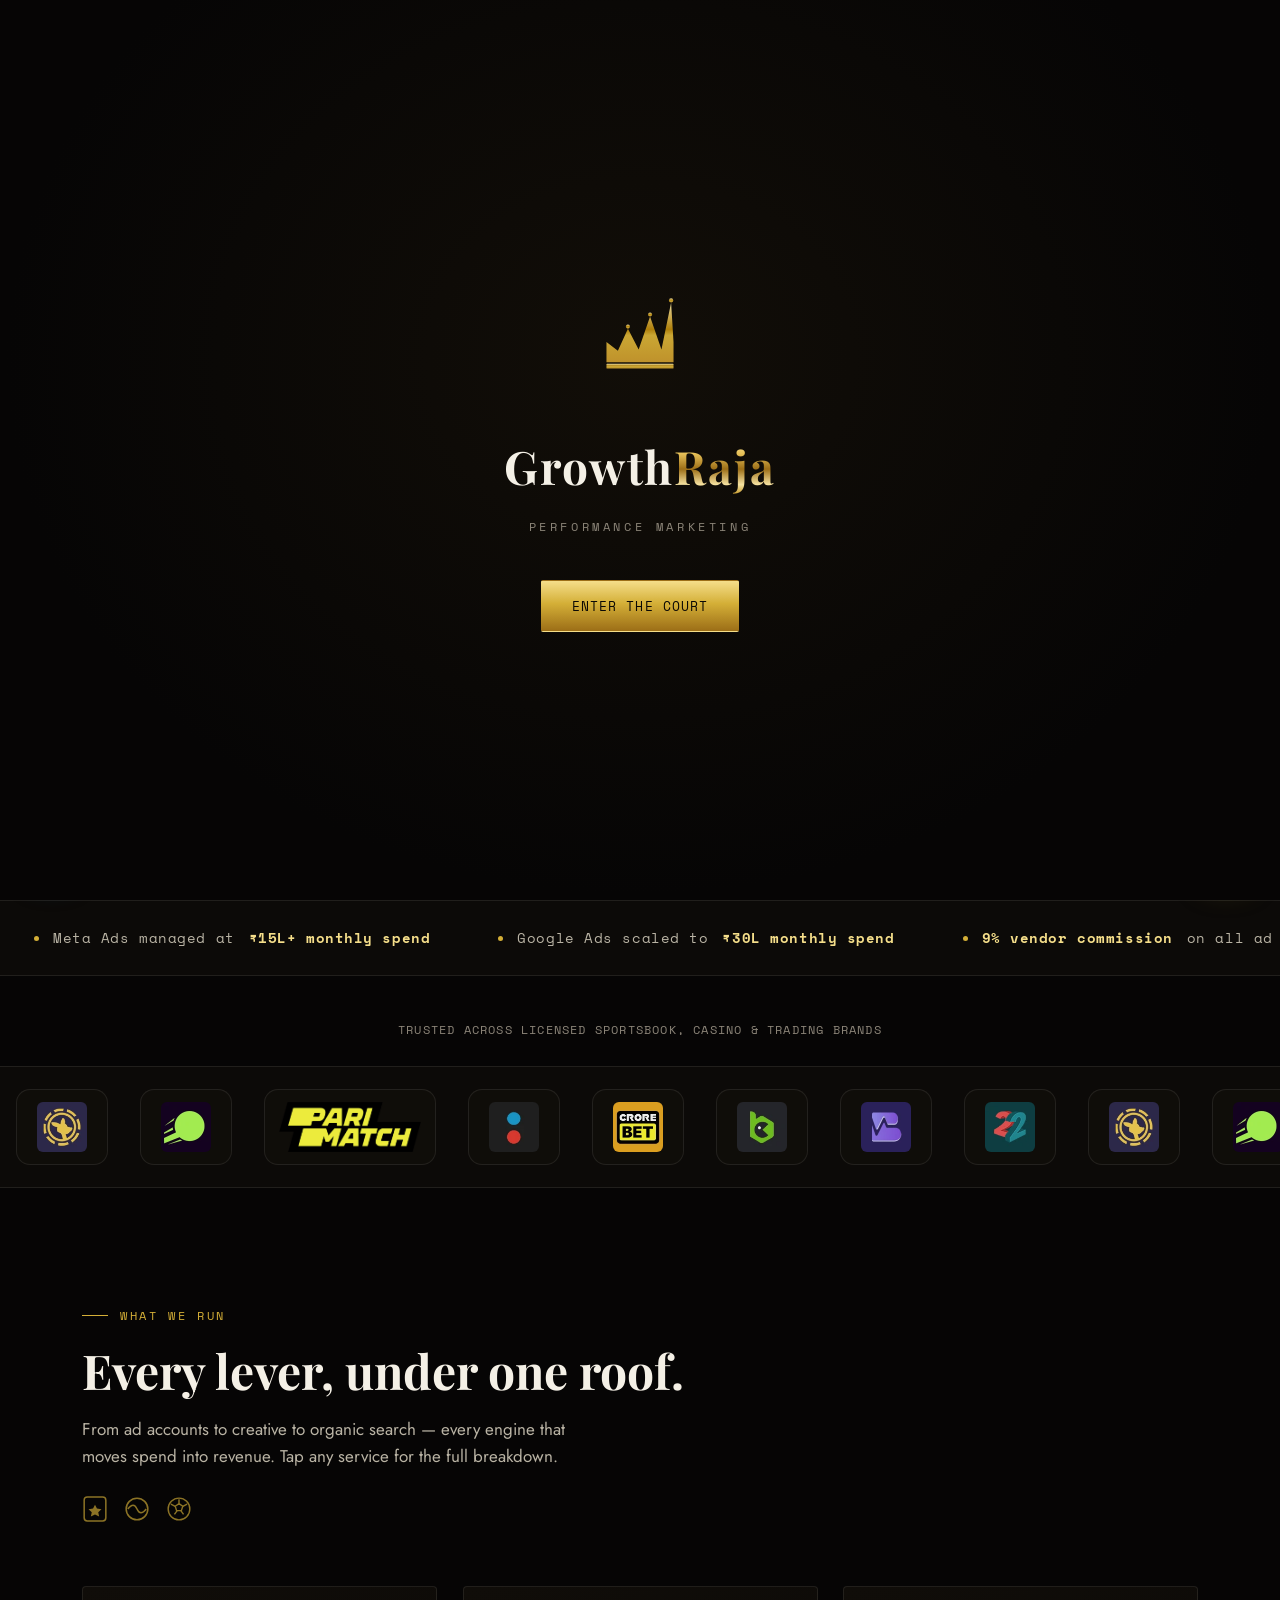
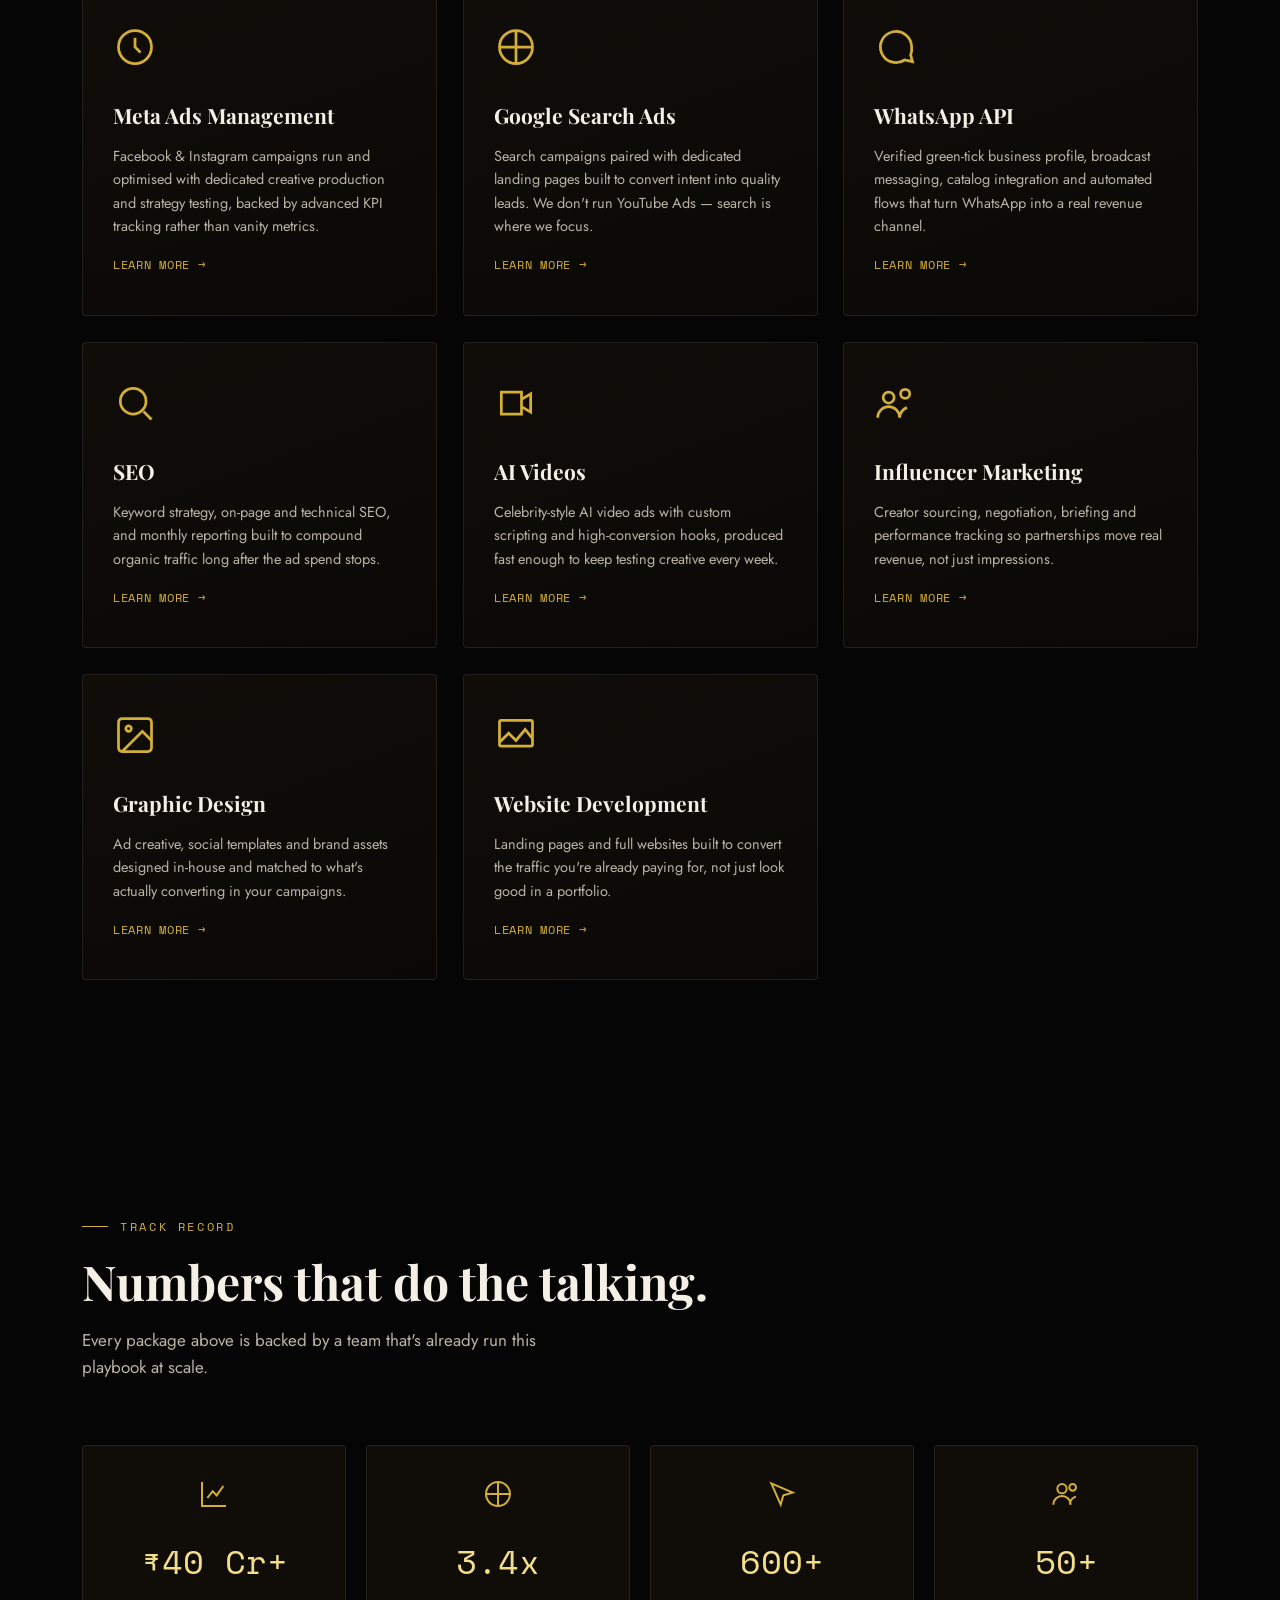
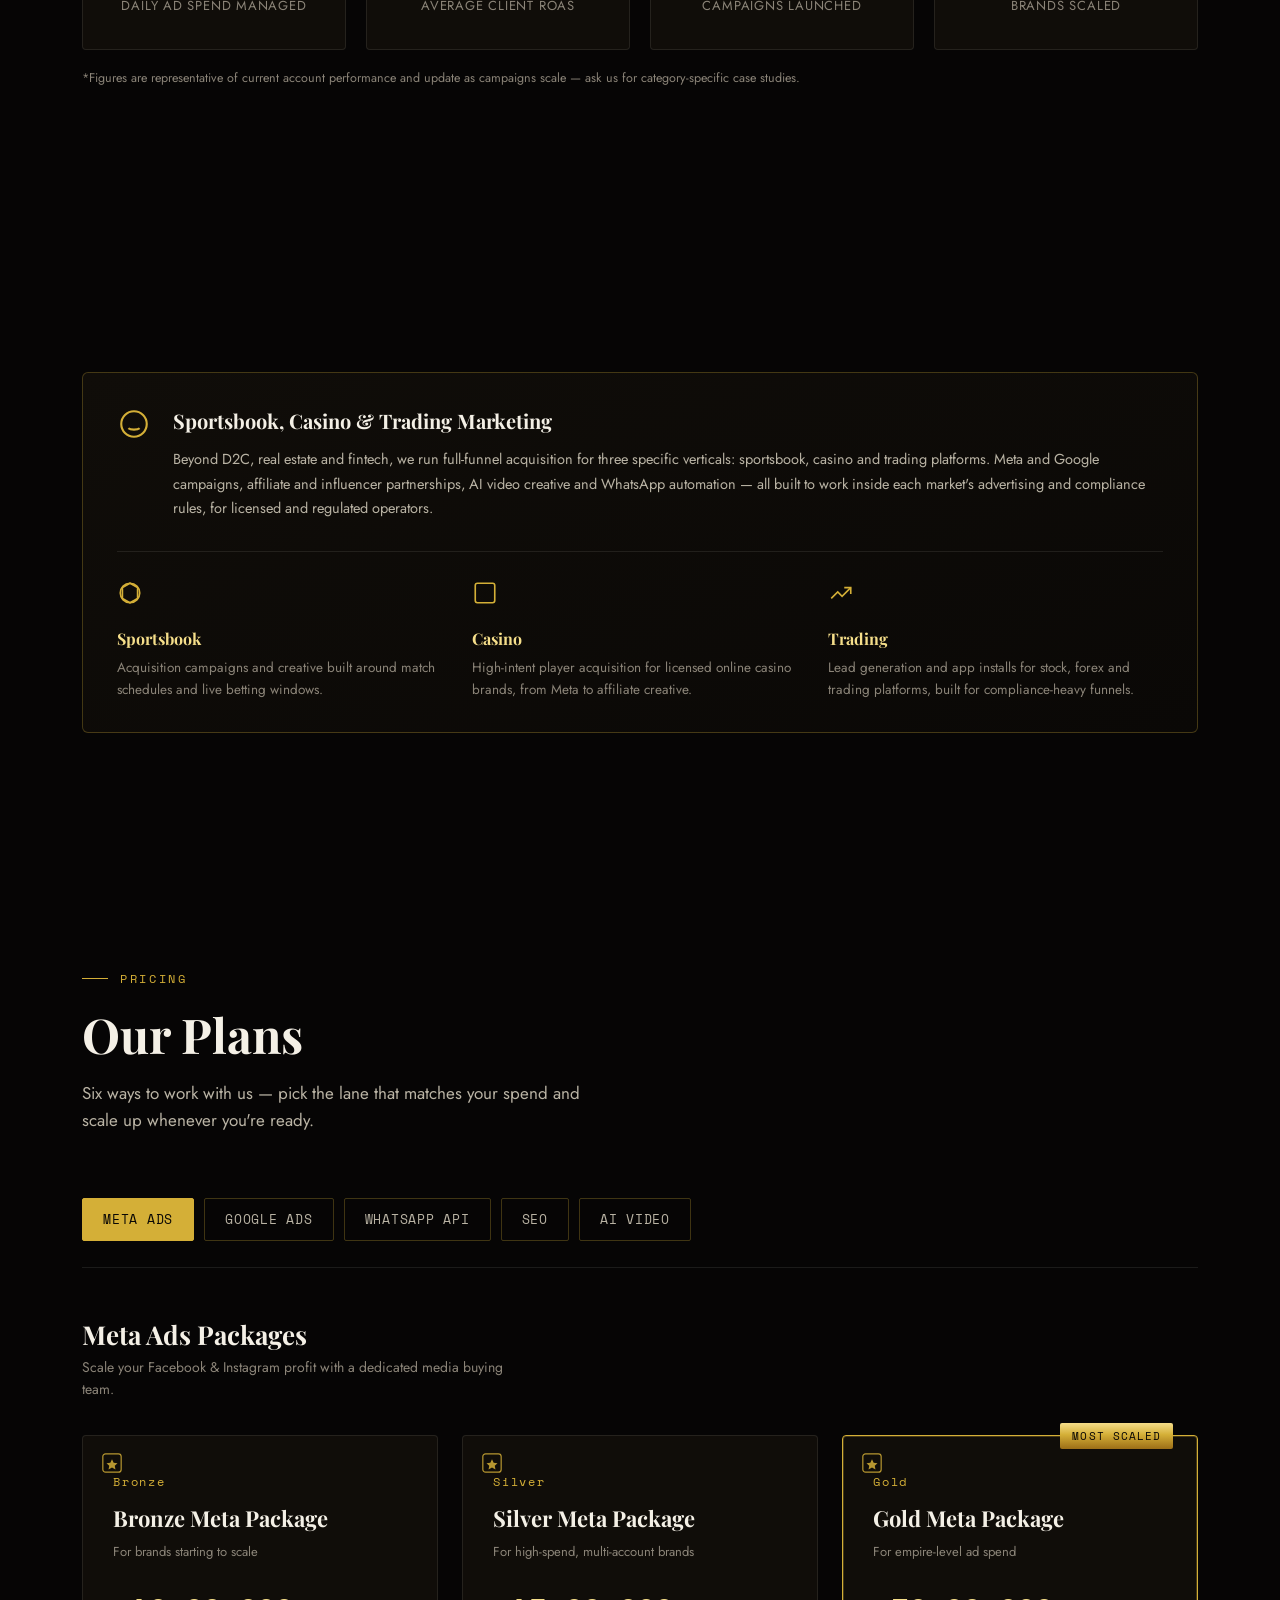
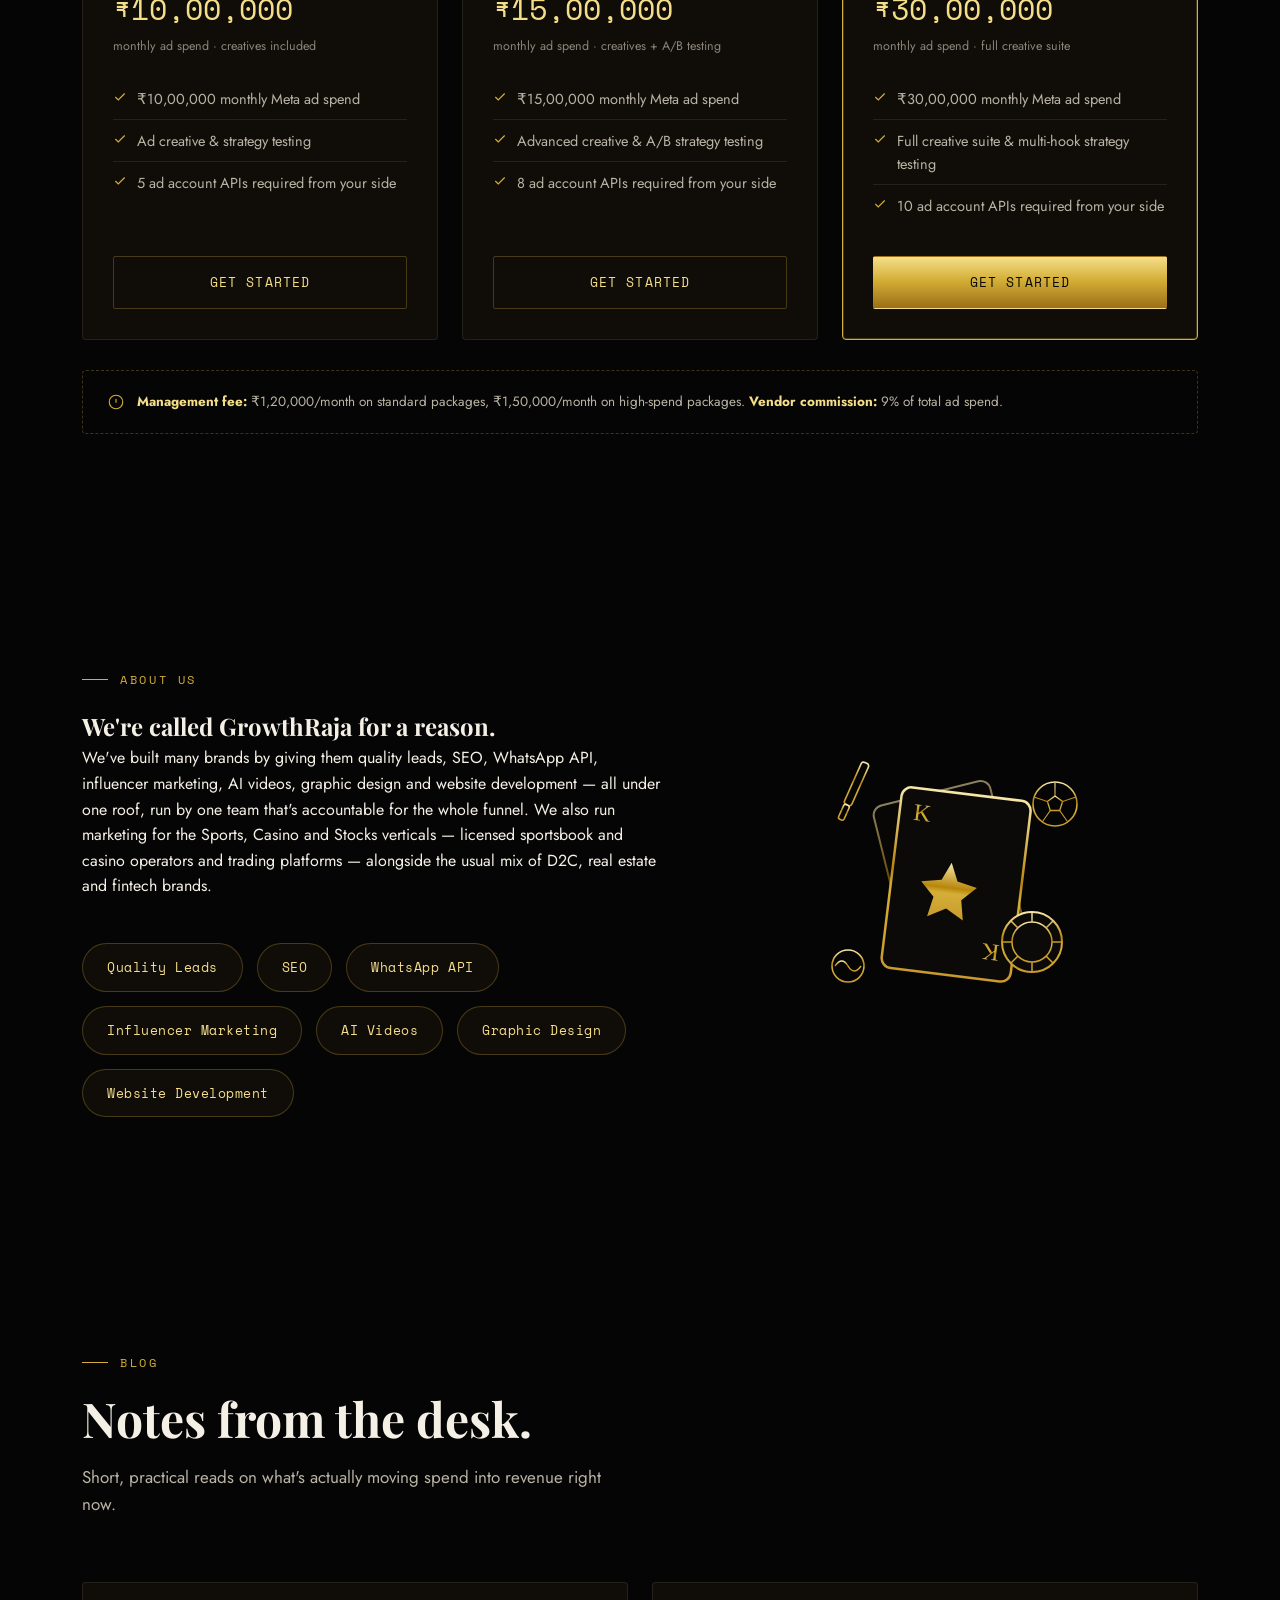
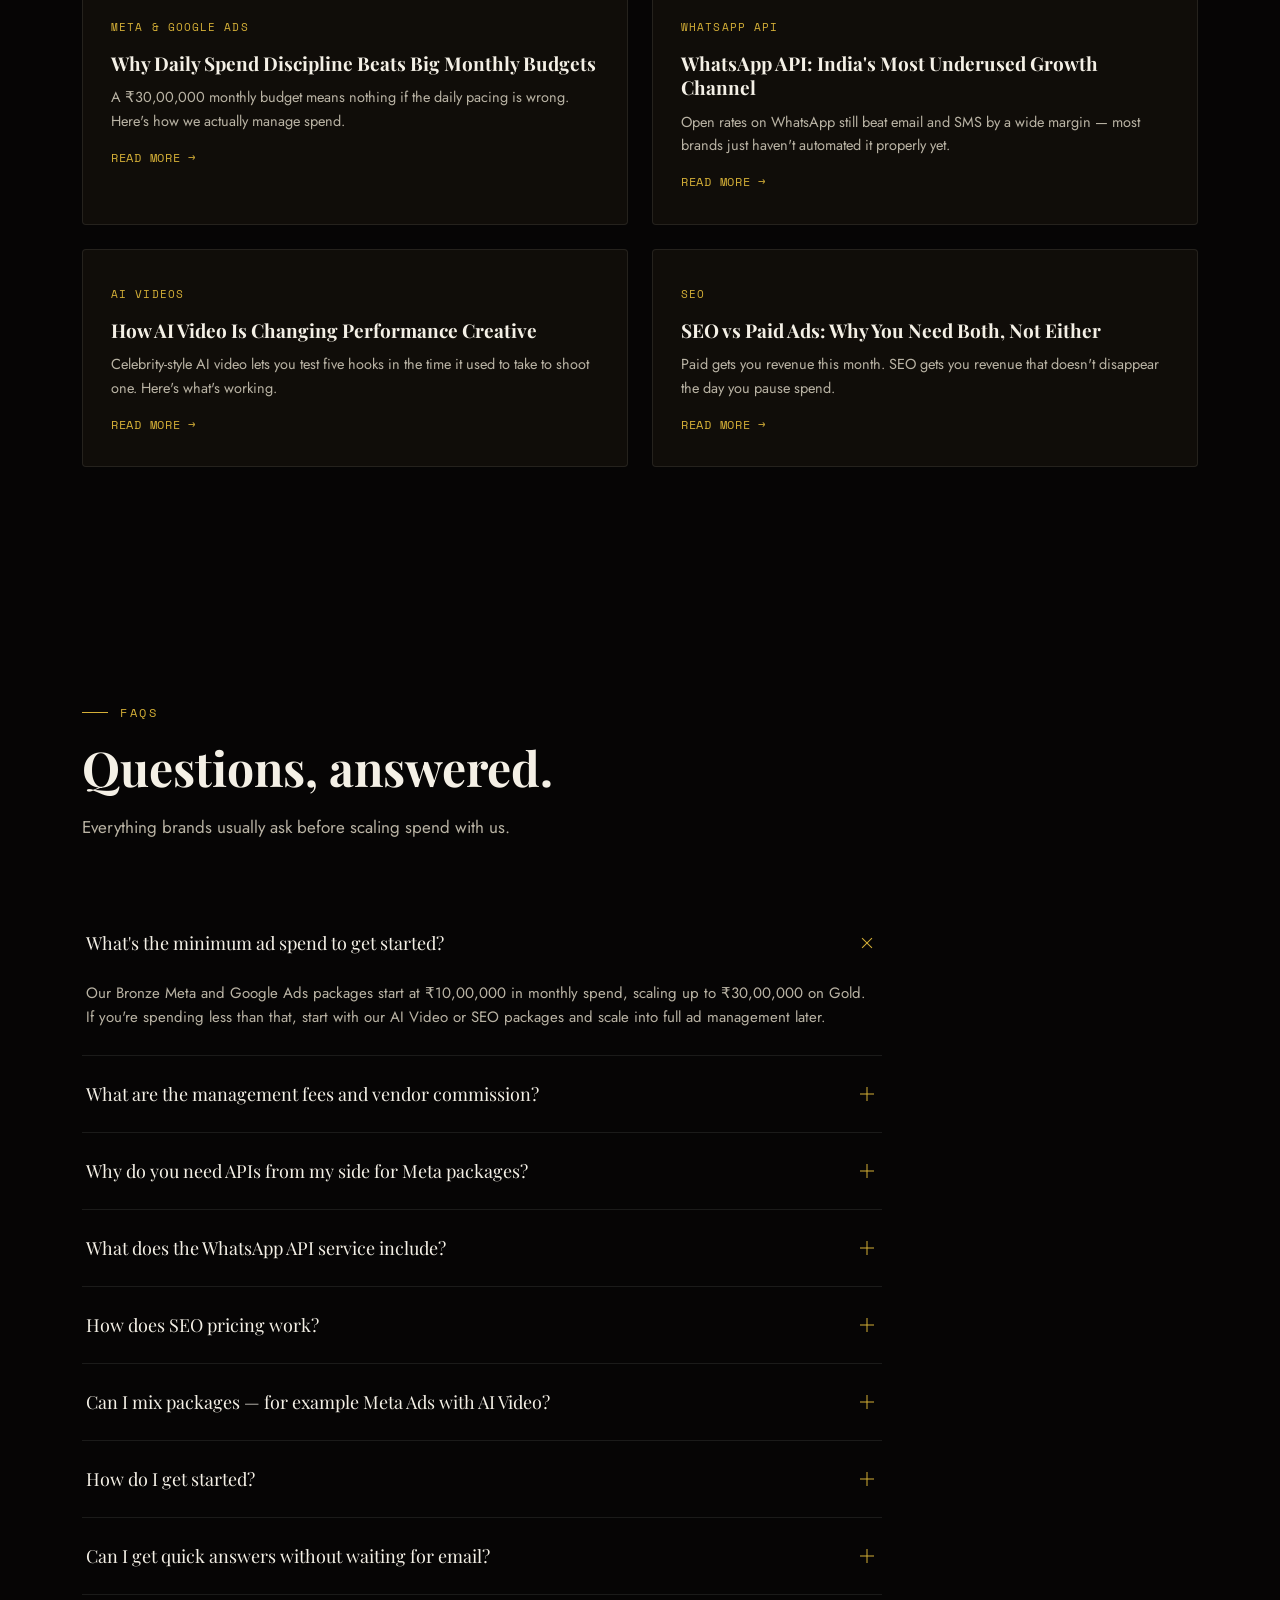
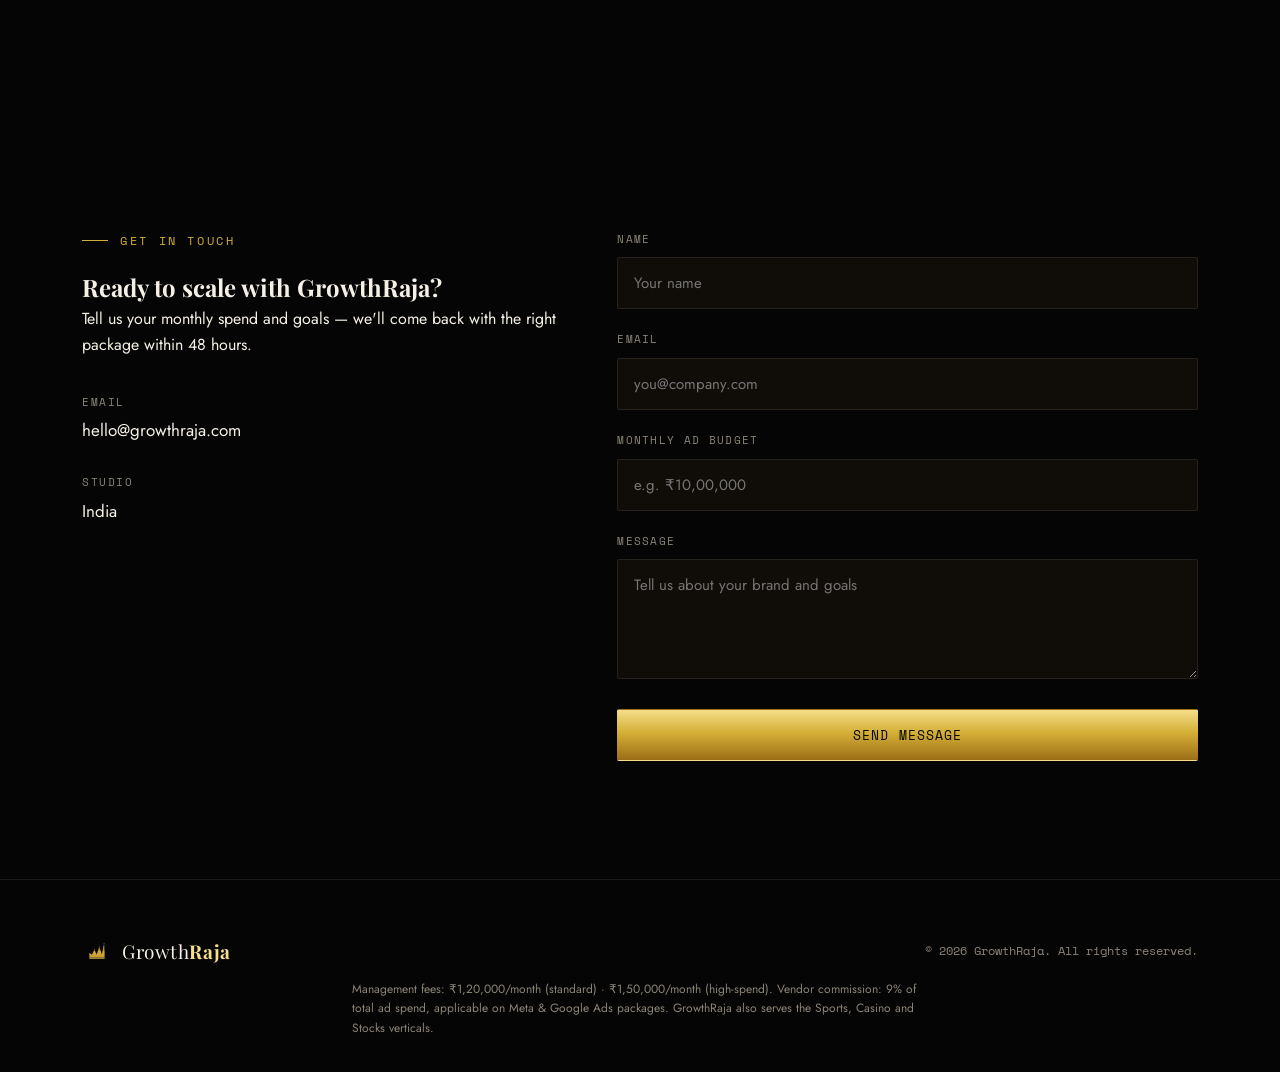
==== commit 5fe4be55: "Add files via upload" ====
--- a/index.html
+++ b/index.html
@@ -129,14 +129,14 @@
           <circle cx="630" cy="630" r="500" fill="none" stroke="url(#heroGrad)" stroke-width="2" opacity=".5"/>
         </svg>
         <div class="crown-fixed">
-          <svg viewBox="0 0 260 170" xmlns="http://www.w3.org/2000/svg" aria-hidden="true">
+          <svg viewBox="360 344 540 564" xmlns="http://www.w3.org/2000/svg" aria-hidden="true">
             <defs>
               <linearGradient id="crownFixed" x1="0%" y1="0%" x2="0%" y2="100%">
                 <stop offset="0%" stop-color="#F7E7A6"/><stop offset="45%" stop-color="#B8860B"/>
                 <stop offset="55%" stop-color="#D4AF37"/><stop offset="100%" stop-color="#C99A2E"/>
               </linearGradient>
             </defs>
-            <g fill="url(#crownFixed)" transform="translate(630 630) scale(1.28) translate(-630 -630)">
+            <g fill="url(#crownFixed)">
           <path d="M 380 840 L 380 690 L 465 755 L 540 590 L 620 745 L 705 500 L 790 745 L 862 395 L 880 690 L 880 840 Z"/>
           <rect x="380" y="852" width="500" height="36" rx="5"/>
           <circle cx="540" cy="575" r="15"/><circle cx="705" cy="485" r="15"/><circle cx="862" cy="380" r="16"/>
@@ -168,16 +168,14 @@
     </div>
     <div class="partner-marquee">
       <div class="partner-track" id="partnerTrack">
-        <!-- Replace each chip below with your own client logo:
-             <span class="partner-chip"><img src="client-logo.webp" alt="Client" loading="lazy" width="91" height="91"></span> -->
-        <span class="partner-chip placeholder">Your client</span>
-        <span class="partner-chip placeholder">Your client</span>
-        <span class="partner-chip placeholder">Your client</span>
-        <span class="partner-chip placeholder">Your client</span>
-        <span class="partner-chip placeholder">Your client</span>
-        <span class="partner-chip placeholder">Your client</span>
-        <span class="partner-chip placeholder">Your client</span>
-        <span class="partner-chip placeholder">Your client</span>
+        <span class="partner-chip"><img src="roobet-logo-square.webp" alt="Roobet" loading="lazy" width="91" height="91"></span>
+        <span class="partner-chip"><img src="puntit-logo-square.webp" alt="PuntIt" loading="lazy" width="100" height="100"></span>
+        <span class="partner-chip wide"><img src="Parimatch_logo_2020.webp" alt="Parimatch" loading="lazy" width="2500" height="876"></span>
+        <span class="partner-chip"><img src="megapari-square.webp" alt="Megapari" loading="lazy" width="91" height="91"></span>
+        <span class="partner-chip"><img src="crorebet-logo-square.webp" alt="CroreBet" loading="lazy" width="90" height="90"></span>
+        <span class="partner-chip"><img src="bc-game-logo-square-1.webp" alt="BC.Game" loading="lazy" width="91" height="91"></span>
+        <span class="partner-chip"><img src="betvibe-logo-square.webp" alt="BetVibe" loading="lazy" width="100" height="100"></span>
+        <span class="partner-chip"><img src="22bet_square.webp" alt="22Bet" loading="lazy" width="91" height="91"></span>
       </div>
     </div>
   </section>
--- a/style.css
+++ b/style.css
@@ -133,15 +133,16 @@
   padding: 18px 0;
 }
 section[id], .partner-marquee-wrap, .gaming-sub{ scroll-margin-top: 96px; }
-.nav-row{ display:flex; align-items:center; justify-content:space-between; }
-.brand{ display:flex; align-items:center; gap:12px; }
+.nav-row{ display:flex; align-items:center; justify-content:space-between; gap:24px; }
+.brand{ display:flex; align-items:center; gap:12px; flex-shrink:0; }
 .brand svg{ width:42px; height:42px; }
 .brand-text{ font-family: var(--font-display); font-size:19px; letter-spacing:.03em; }
 .brand-text b{ color: var(--gold-light); font-weight:700; }
 
-.nav-links{ display:flex; align-items:center; gap:34px; }
+.nav-links{ display:flex; align-items:center; gap:26px; }
 .nav-links a{
   font-family: var(--font-mono); font-size: 12.5px; letter-spacing:.08em; text-transform:uppercase;
+  white-space: nowrap;
   color: var(--ink-dim);
   position:relative; padding: 4px 0;
   transition: color .5s var(--ease-slow);
@@ -164,7 +165,7 @@
 .nav-toggle[aria-expanded="true"] span:nth-child(2){ opacity:0; }
 .nav-toggle[aria-expanded="true"] span:nth-child(3){ transform: translateY(-8px) rotate(-45deg); }
 
-@media (max-width: 900px){
+@media (max-width: 1180px){
   .nav-toggle{ display:flex; }
   .nav-links{
     position: fixed; inset: 0;
@@ -231,7 +232,7 @@
 .hero-emblem svg{ width: 100%; max-width: 420px; animation: spin-slow 60s linear infinite; }
 @keyframes spin-slow{ to{ transform: rotate(360deg); } }
 .hero-emblem .crown-fixed{ position:absolute; inset:0; display:flex; align-items:center; justify-content:center; }
-.hero-emblem .crown-fixed svg{ width: 90px; animation:none; }
+.hero-emblem .crown-fixed svg{ width: 112px; animation:none; }
 
 /* ------------------------- Decorative accent icons ------------------------- */
 .hero-deco{ position:absolute; inset:0; overflow:hidden; pointer-events:none; z-index:0; }
